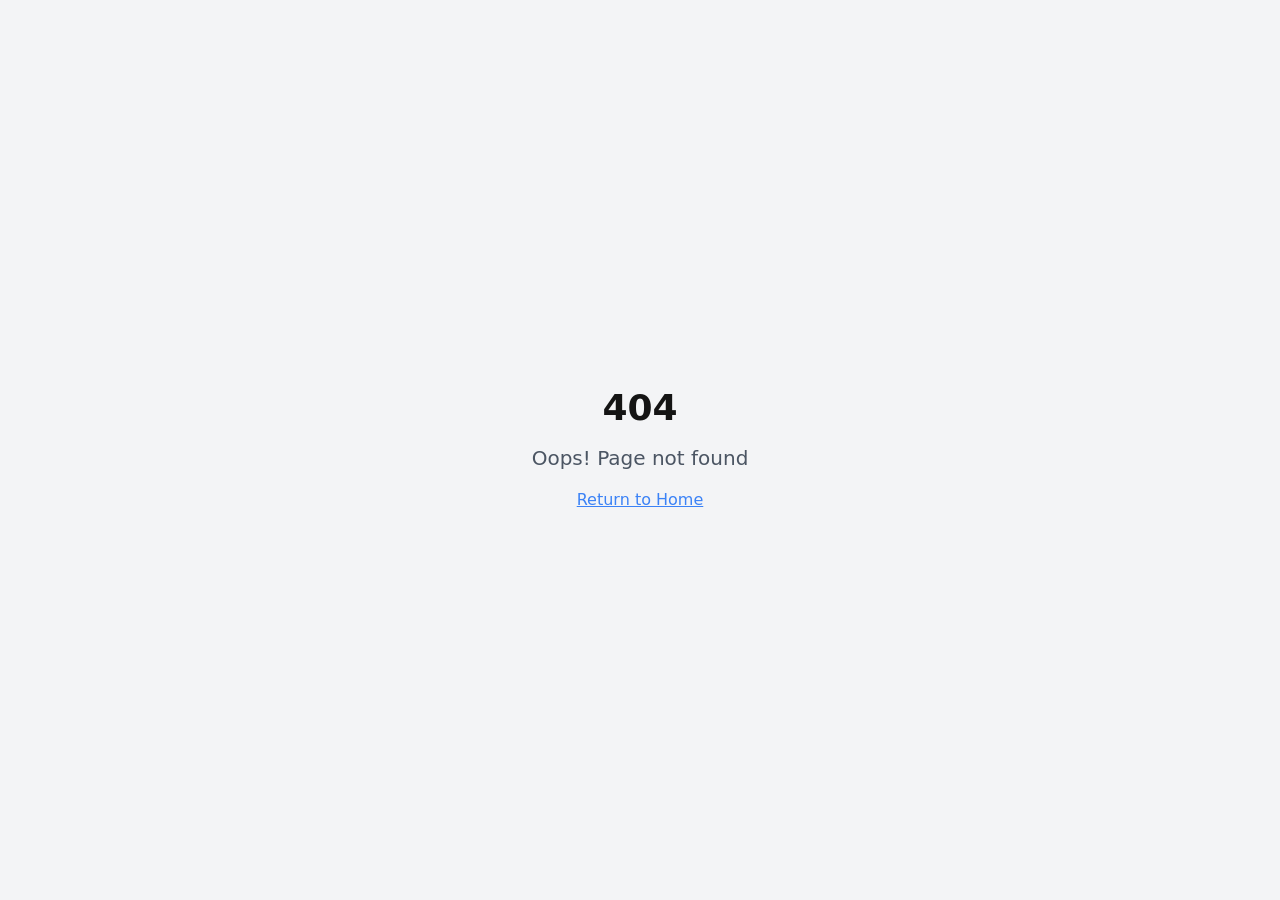
==== index.html @ 4c262a1a "third commit" ====
<!DOCTYPE html>
<html lang="en">
  <head>
    <meta charset="UTF-8" />
    <meta name="viewport" content="width=device-width, initial-scale=1.0" />
    <title>antagonist-flyer-flux</title>
    <meta name="description" content="Lovable Generated Project" />
    <meta name="author" content="Lovable" />

    <meta property="og:title" content="antagonist-flyer-flux" />
    <meta property="og:description" content="Lovable Generated Project" />
    <meta property="og:type" content="website" />
    <meta property="og:image" content="" />

    <meta name="twitter:card" content="summary_large_image" />
    <meta name="twitter:site" content="@lovable_dev" />
    <meta name="twitter:image" content="" />
    <script type="module" crossorigin src="/assets/index-ucfpV8ao.js"></script>
    <link rel="stylesheet" crossorigin href="/assets/index-DPMzy6Kc.css">
  </head>

  <body>
    <div id="root"></div>
  </body>
</html>
---- assets/index-DPMzy6Kc.css ----
*,:before,:after{--tw-border-spacing-x: 0;--tw-border-spacing-y: 0;--tw-translate-x: 0;--tw-translate-y: 0;--tw-rotate: 0;--tw-skew-x: 0;--tw-skew-y: 0;--tw-scale-x: 1;--tw-scale-y: 1;--tw-pan-x: ;--tw-pan-y: ;--tw-pinch-zoom: ;--tw-scroll-snap-strictness: proximity;--tw-gradient-from-position: ;--tw-gradient-via-position: ;--tw-gradient-to-position: ;--tw-ordinal: ;--tw-slashed-zero: ;--tw-numeric-figure: ;--tw-numeric-spacing: ;--tw-numeric-fraction: ;--tw-ring-inset: ;--tw-ring-offset-width: 0px;--tw-ring-offset-color: #fff;--tw-ring-color: rgb(59 130 246 / .5);--tw-ring-offset-shadow: 0 0 #0000;--tw-ring-shadow: 0 0 #0000;--tw-shadow: 0 0 #0000;--tw-shadow-colored: 0 0 #0000;--tw-blur: ;--tw-brightness: ;--tw-contrast: ;--tw-grayscale: ;--tw-hue-rotate: ;--tw-invert: ;--tw-saturate: ;--tw-sepia: ;--tw-drop-shadow: ;--tw-backdrop-blur: ;--tw-backdrop-brightness: ;--tw-backdrop-contrast: ;--tw-backdrop-grayscale: ;--tw-backdrop-hue-rotate: ;--tw-backdrop-invert: ;--tw-backdrop-opacity: ;--tw-backdrop-saturate: ;--tw-backdrop-sepia: ;--tw-contain-size: ;--tw-contain-layout: ;--tw-contain-paint: ;--tw-contain-style: }::backdrop{--tw-border-spacing-x: 0;--tw-border-spacing-y: 0;--tw-translate-x: 0;--tw-translate-y: 0;--tw-rotate: 0;--tw-skew-x: 0;--tw-skew-y: 0;--tw-scale-x: 1;--tw-scale-y: 1;--tw-pan-x: ;--tw-pan-y: ;--tw-pinch-zoom: ;--tw-scroll-snap-strictness: proximity;--tw-gradient-from-position: ;--tw-gradient-via-position: ;--tw-gradient-to-position: ;--tw-ordinal: ;--tw-slashed-zero: ;--tw-numeric-figure: ;--tw-numeric-spacing: ;--tw-numeric-fraction: ;--tw-ring-inset: ;--tw-ring-offset-width: 0px;--tw-ring-offset-color: #fff;--tw-ring-color: rgb(59 130 246 / .5);--tw-ring-offset-shadow: 0 0 #0000;--tw-ring-shadow: 0 0 #0000;--tw-shadow: 0 0 #0000;--tw-shadow-colored: 0 0 #0000;--tw-blur: ;--tw-brightness: ;--tw-contrast: ;--tw-grayscale: ;--tw-hue-rotate: ;--tw-invert: ;--tw-saturate: ;--tw-sepia: ;--tw-drop-shadow: ;--tw-backdrop-blur: ;--tw-backdrop-brightness: ;--tw-backdrop-contrast: ;--tw-backdrop-grayscale: ;--tw-backdrop-hue-rotate: ;--tw-backdrop-invert: ;--tw-backdrop-opacity: ;--tw-backdrop-saturate: ;--tw-backdrop-sepia: ;--tw-contain-size: ;--tw-contain-layout: ;--tw-contain-paint: ;--tw-contain-style: }*,:before,:after{box-sizing:border-box;border-width:0;border-style:solid;border-color:#e5e7eb}:before,:after{--tw-content: ""}html,:host{line-height:1.5;-webkit-text-size-adjust:100%;-moz-tab-size:4;-o-tab-size:4;tab-size:4;font-family:ui-sans-serif,system-ui,sans-serif,"Apple Color Emoji","Segoe UI Emoji",Segoe UI Symbol,"Noto Color Emoji";font-feature-settings:normal;font-variation-settings:normal;-webkit-tap-highlight-color:transparent}body{margin:0;line-height:inherit}hr{height:0;color:inherit;border-top-width:1px}abbr:where([title]){-webkit-text-decoration:underline dotted;text-decoration:underline dotted}h1,h2,h3,h4,h5,h6{font-size:inherit;font-weight:inherit}a{color:inherit;text-decoration:inherit}b,strong{font-weight:bolder}code,kbd,samp,pre{font-family:ui-monospace,SFMono-Regular,Menlo,Monaco,Consolas,Liberation Mono,Courier New,monospace;font-feature-settings:normal;font-variation-settings:normal;font-size:1em}small{font-size:80%}sub,sup{font-size:75%;line-height:0;position:relative;vertical-align:baseline}sub{bottom:-.25em}sup{top:-.5em}table{text-indent:0;border-color:inherit;border-collapse:collapse}button,input,optgroup,select,textarea{font-family:inherit;font-feature-settings:inherit;font-variation-settings:inherit;font-size:100%;font-weight:inherit;line-height:inherit;letter-spacing:inherit;color:inherit;margin:0;padding:0}button,select{text-transform:none}button,input:where([type=button]),input:where([type=reset]),input:where([type=submit]){-webkit-appearance:button;background-color:transparent;background-image:none}:-moz-focusring{outline:auto}:-moz-ui-invalid{box-shadow:none}progress{vertical-align:baseline}::-webkit-inner-spin-button,::-webkit-outer-spin-button{height:auto}[type=search]{-webkit-appearance:textfield;outline-offset:-2px}::-webkit-search-decoration{-webkit-appearance:none}::-webkit-file-upload-button{-webkit-appearance:button;font:inherit}summary{display:list-item}blockquote,dl,dd,h1,h2,h3,h4,h5,h6,hr,figure,p,pre{margin:0}fieldset{margin:0;padding:0}legend{padding:0}ol,ul,menu{list-style:none;margin:0;padding:0}dialog{padding:0}textarea{resize:vertical}input::-moz-placeholder,textarea::-moz-placeholder{opacity:1;color:#9ca3af}input::placeholder,textarea::placeholder{opacity:1;color:#9ca3af}button,[role=button]{cursor:pointer}:disabled{cursor:default}img,svg,video,canvas,audio,iframe,embed,object{display:block;vertical-align:middle}img,video{max-width:100%;height:auto}[hidden]:where(:not([hidden=until-found])){display:none}:root{--background: 42 15% 95%;--foreground: 0 0% 8%;--card: 42 15% 95%;--card-foreground: 0 0% 8%;--popover: 42 15% 95%;--popover-foreground: 0 0% 8%;--primary: 0 0% 8%;--primary-foreground: 42 15% 95%;--secondary: 0 0% 100%;--secondary-foreground: 0 0% 8%;--muted: 42 8% 85%;--muted-foreground: 0 0% 25%;--accent: 42 20% 88%;--accent-foreground: 0 0% 8%;--destructive: 0 84.2% 60.2%;--destructive-foreground: 210 40% 98%;--border: 0 0% 20%;--input: 42 8% 85%;--ring: 0 0% 8%;--gradient-hero: linear-gradient(135deg, hsl(0 0% 8%) 0%, hsl(0 0% 15%) 50%, hsl(0 0% 8%) 100%);--gradient-accent: linear-gradient(45deg, hsl(42 15% 95%) 0%, hsl(0 0% 100%) 100%);--gradient-urban: radial-gradient(circle at center, hsl(0 0% 8% / .8) 0%, hsl(0 0% 0% / .95) 100%);--shadow-elegant: 0 20px 40px -12px hsl(0 0% 0% / .25);--shadow-glow: 0 0 30px hsl(42 15% 95% / .3);--shadow-urban: 0 8px 32px hsl(0 0% 0% / .4);--transition-smooth: all .4s cubic-bezier(.4, 0, .2, 1);--transition-bounce: all .6s cubic-bezier(.175, .885, .32, 1.275);--transition-dramatic: all .8s cubic-bezier(.25, .46, .45, .94);--radius: .5rem;--sidebar-background: 0 0% 98%;--sidebar-foreground: 240 5.3% 26.1%;--sidebar-primary: 240 5.9% 10%;--sidebar-primary-foreground: 0 0% 98%;--sidebar-accent: 240 4.8% 95.9%;--sidebar-accent-foreground: 240 5.9% 10%;--sidebar-border: 220 13% 91%;--sidebar-ring: 217.2 91.2% 59.8%}.dark{--background: 0 0% 8%;--foreground: 42 15% 95%;--card: 0 0% 12%;--card-foreground: 42 15% 95%;--popover: 0 0% 8%;--popover-foreground: 42 15% 95%;--primary: 42 15% 95%;--primary-foreground: 0 0% 8%;--secondary: 0 0% 15%;--secondary-foreground: 42 15% 95%;--muted: 0 0% 15%;--muted-foreground: 42 8% 70%;--accent: 0 0% 20%;--accent-foreground: 42 15% 95%;--destructive: 0 62.8% 30.6%;--destructive-foreground: 42 15% 95%;--border: 0 0% 20%;--input: 0 0% 15%;--ring: 42 15% 95%;--gradient-hero: linear-gradient(135deg, hsl(0 0% 8%) 0%, hsl(0 0% 4%) 50%, hsl(0 0% 0%) 100%);--gradient-accent: linear-gradient(45deg, hsl(0 0% 15%) 0%, hsl(0 0% 25%) 100%);--shadow-glow: 0 0 40px hsl(42 15% 95% / .15)}*{border-color:hsl(var(--border))}body{background-color:hsl(var(--background));font-family:ui-sans-serif,system-ui,sans-serif,"Apple Color Emoji","Segoe UI Emoji",Segoe UI Symbol,"Noto Color Emoji";color:hsl(var(--foreground));-webkit-font-smoothing:antialiased;-moz-osx-font-smoothing:grayscale;overflow-x:hidden}.text-brand-display{font-size:3.75rem;line-height:1;font-weight:900;letter-spacing:-.05em}@media (min-width: 768px){.text-brand-display{font-size:6rem;line-height:1}}.text-brand-display{font-family:Inter,system-ui,sans-serif;text-transform:uppercase;letter-spacing:-.05em}.text-brand-headline{font-size:1.5rem;line-height:2rem;font-weight:700;letter-spacing:-.025em}@media (min-width: 768px){.text-brand-headline{font-size:2.25rem;line-height:2.5rem}}.text-brand-headline{font-family:Inter,system-ui,sans-serif}.text-urban-body{font-size:1rem;line-height:1.5rem;font-weight:500}@media (min-width: 768px){.text-urban-body{font-size:1.125rem;line-height:1.75rem}}.text-urban-body{font-family:Inter,system-ui,sans-serif}.animate-float{animation:float 6s ease-in-out infinite}.animate-slide-up{animation:slideUp .8s ease-out forwards}.animate-fade-in-up{animation:fadeInUp 1s ease-out forwards}.animate-pulse-slow{animation:pulseSlow 4s ease-in-out infinite}.animate-spin-slow{animation:spinSlow 20s linear infinite}.hover-lift{transition:var(--transition-smooth)}.hover-lift:hover{transform:translateY(-8px);box-shadow:var(--shadow-urban)}.hover-glow:hover{box-shadow:var(--shadow-glow)}.texture-urban{background-image:radial-gradient(circle at 20% 80%,hsl(0 0% 0% / .1) 0%,transparent 50%),radial-gradient(circle at 80% 20%,hsl(0 0% 0% / .05) 0%,transparent 50%)}.glitch-text{position:relative;animation:glitch 2s infinite}.sr-only{position:absolute;width:1px;height:1px;padding:0;margin:-1px;overflow:hidden;clip:rect(0,0,0,0);white-space:nowrap;border-width:0}.pointer-events-none{pointer-events:none}.pointer-events-auto{pointer-events:auto}.visible{visibility:visible}.invisible{visibility:hidden}.fixed{position:fixed}.absolute{position:absolute}.relative{position:relative}.inset-0{top:0;right:0;bottom:0;left:0}.inset-x-0{left:0;right:0}.inset-y-0{top:0;bottom:0}.-bottom-12{bottom:-3rem}.-bottom-6{bottom:-1.5rem}.-left-12{left:-3rem}.-left-20{left:-5rem}.-left-6{left:-1.5rem}.-right-12{right:-3rem}.-right-20{right:-5rem}.-right-4{right:-1rem}.-top-12{top:-3rem}.-top-4{top:-1rem}.bottom-0{bottom:0}.bottom-1\/3{bottom:33.333333%}.bottom-1\/4{bottom:25%}.left-0{left:0}.left-1{left:.25rem}.left-1\/2{left:50%}.left-1\/4{left:25%}.left-2{left:.5rem}.left-6{left:1.5rem}.left-\[50\%\]{left:50%}.right-0{right:0}.right-1{right:.25rem}.right-1\/4{right:25%}.right-2{right:.5rem}.right-3{right:.75rem}.right-4{right:1rem}.top-0{top:0}.top-1\.5{top:.375rem}.top-1\/2{top:50%}.top-1\/4{top:25%}.top-2{top:.5rem}.top-3\.5{top:.875rem}.top-4{top:1rem}.top-6{top:1.5rem}.top-\[1px\]{top:1px}.top-\[50\%\]{top:50%}.top-\[60\%\]{top:60%}.top-full{top:100%}.z-10{z-index:10}.z-20{z-index:20}.z-50{z-index:50}.z-\[100\]{z-index:100}.z-\[1\]{z-index:1}.-mx-1{margin-left:-.25rem;margin-right:-.25rem}.mx-2{margin-left:.5rem;margin-right:.5rem}.mx-3\.5{margin-left:.875rem;margin-right:.875rem}.mx-auto{margin-left:auto;margin-right:auto}.my-0\.5{margin-top:.125rem;margin-bottom:.125rem}.my-1{margin-top:.25rem;margin-bottom:.25rem}.-ml-4{margin-left:-1rem}.-mt-4{margin-top:-1rem}.mb-1{margin-bottom:.25rem}.mb-12{margin-bottom:3rem}.mb-16{margin-bottom:4rem}.mb-4{margin-bottom:1rem}.mb-6{margin-bottom:1.5rem}.mb-8{margin-bottom:2rem}.ml-1{margin-left:.25rem}.ml-auto{margin-left:auto}.mr-2{margin-right:.5rem}.mt-1\.5{margin-top:.375rem}.mt-2{margin-top:.5rem}.mt-24{margin-top:6rem}.mt-4{margin-top:1rem}.mt-auto{margin-top:auto}.block{display:block}.flex{display:flex}.inline-flex{display:inline-flex}.table{display:table}.grid{display:grid}.hidden{display:none}.aspect-square{aspect-ratio:1 / 1}.aspect-video{aspect-ratio:16 / 9}.size-4{width:1rem;height:1rem}.h-1\.5{height:.375rem}.h-10{height:2.5rem}.h-11{height:2.75rem}.h-12{height:3rem}.h-2{height:.5rem}.h-2\.5{height:.625rem}.h-24{height:6rem}.h-3{height:.75rem}.h-3\.5{height:.875rem}.h-32{height:8rem}.h-4{height:1rem}.h-5{height:1.25rem}.h-6{height:1.5rem}.h-7{height:1.75rem}.h-8{height:2rem}.h-80{height:20rem}.h-9{height:2.25rem}.h-96{height:24rem}.h-\[1px\]{height:1px}.h-\[var\(--radix-navigation-menu-viewport-height\)\]{height:var(--radix-navigation-menu-viewport-height)}.h-\[var\(--radix-select-trigger-height\)\]{height:var(--radix-select-trigger-height)}.h-auto{height:auto}.h-full{height:100%}.h-px{height:1px}.h-svh{height:100svh}.max-h-96{max-height:24rem}.max-h-\[300px\]{max-height:300px}.max-h-screen{max-height:100vh}.min-h-0{min-height:0px}.min-h-\[80px\]{min-height:80px}.min-h-screen{min-height:100vh}.min-h-svh{min-height:100svh}.w-0{width:0px}.w-1{width:.25rem}.w-1\/3{width:33.333333%}.w-10{width:2.5rem}.w-11{width:2.75rem}.w-2{width:.5rem}.w-2\.5{width:.625rem}.w-24{width:6rem}.w-3{width:.75rem}.w-3\.5{width:.875rem}.w-3\/4{width:75%}.w-32{width:8rem}.w-4{width:1rem}.w-5{width:1.25rem}.w-64{width:16rem}.w-7{width:1.75rem}.w-72{width:18rem}.w-8{width:2rem}.w-80{width:20rem}.w-9{width:2.25rem}.w-96{width:24rem}.w-\[--sidebar-width\]{width:var(--sidebar-width)}.w-\[100px\]{width:100px}.w-\[1px\]{width:1px}.w-auto{width:auto}.w-full{width:100%}.w-max{width:-moz-max-content;width:max-content}.w-px{width:1px}.min-w-0{min-width:0px}.min-w-5{min-width:1.25rem}.min-w-\[12rem\]{min-width:12rem}.min-w-\[8rem\]{min-width:8rem}.min-w-\[var\(--radix-select-trigger-width\)\]{min-width:var(--radix-select-trigger-width)}.max-w-2xl{max-width:42rem}.max-w-4xl{max-width:56rem}.max-w-7xl{max-width:80rem}.max-w-\[--skeleton-width\]{max-width:var(--skeleton-width)}.max-w-lg{max-width:32rem}.max-w-max{max-width:-moz-max-content;max-width:max-content}.max-w-md{max-width:28rem}.flex-1{flex:1 1 0%}.shrink-0{flex-shrink:0}.grow{flex-grow:1}.grow-0{flex-grow:0}.basis-full{flex-basis:100%}.caption-bottom{caption-side:bottom}.border-collapse{border-collapse:collapse}.-translate-x-1\/2{--tw-translate-x: -50%;transform:translate(var(--tw-translate-x),var(--tw-translate-y)) rotate(var(--tw-rotate)) skew(var(--tw-skew-x)) skewY(var(--tw-skew-y)) scaleX(var(--tw-scale-x)) scaleY(var(--tw-scale-y))}.-translate-x-px{--tw-translate-x: -1px;transform:translate(var(--tw-translate-x),var(--tw-translate-y)) rotate(var(--tw-rotate)) skew(var(--tw-skew-x)) skewY(var(--tw-skew-y)) scaleX(var(--tw-scale-x)) scaleY(var(--tw-scale-y))}.-translate-y-1\/2{--tw-translate-y: -50%;transform:translate(var(--tw-translate-x),var(--tw-translate-y)) rotate(var(--tw-rotate)) skew(var(--tw-skew-x)) skewY(var(--tw-skew-y)) scaleX(var(--tw-scale-x)) scaleY(var(--tw-scale-y))}.translate-x-\[-50\%\]{--tw-translate-x: -50%;transform:translate(var(--tw-translate-x),var(--tw-translate-y)) rotate(var(--tw-rotate)) skew(var(--tw-skew-x)) skewY(var(--tw-skew-y)) scaleX(var(--tw-scale-x)) scaleY(var(--tw-scale-y))}.translate-x-px{--tw-translate-x: 1px;transform:translate(var(--tw-translate-x),var(--tw-translate-y)) rotate(var(--tw-rotate)) skew(var(--tw-skew-x)) skewY(var(--tw-skew-y)) scaleX(var(--tw-scale-x)) scaleY(var(--tw-scale-y))}.translate-y-\[-50\%\]{--tw-translate-y: -50%;transform:translate(var(--tw-translate-x),var(--tw-translate-y)) rotate(var(--tw-rotate)) skew(var(--tw-skew-x)) skewY(var(--tw-skew-y)) scaleX(var(--tw-scale-x)) scaleY(var(--tw-scale-y))}.rotate-45{--tw-rotate: 45deg;transform:translate(var(--tw-translate-x),var(--tw-translate-y)) rotate(var(--tw-rotate)) skew(var(--tw-skew-x)) skewY(var(--tw-skew-y)) scaleX(var(--tw-scale-x)) scaleY(var(--tw-scale-y))}.rotate-90{--tw-rotate: 90deg;transform:translate(var(--tw-translate-x),var(--tw-translate-y)) rotate(var(--tw-rotate)) skew(var(--tw-skew-x)) skewY(var(--tw-skew-y)) scaleX(var(--tw-scale-x)) scaleY(var(--tw-scale-y))}.scale-125{--tw-scale-x: 1.25;--tw-scale-y: 1.25;transform:translate(var(--tw-translate-x),var(--tw-translate-y)) rotate(var(--tw-rotate)) skew(var(--tw-skew-x)) skewY(var(--tw-skew-y)) scaleX(var(--tw-scale-x)) scaleY(var(--tw-scale-y))}.transform{transform:translate(var(--tw-translate-x),var(--tw-translate-y)) rotate(var(--tw-rotate)) skew(var(--tw-skew-x)) skewY(var(--tw-skew-y)) scaleX(var(--tw-scale-x)) scaleY(var(--tw-scale-y))}@keyframes pulse{50%{opacity:.5}}.animate-pulse{animation:pulse 2s cubic-bezier(.4,0,.6,1) infinite}.cursor-default{cursor:default}.cursor-pointer{cursor:pointer}.touch-none{touch-action:none}.select-none{-webkit-user-select:none;-moz-user-select:none;user-select:none}.list-none{list-style-type:none}.flex-row{flex-direction:row}.flex-col{flex-direction:column}.flex-col-reverse{flex-direction:column-reverse}.flex-wrap{flex-wrap:wrap}.items-start{align-items:flex-start}.items-end{align-items:flex-end}.items-center{align-items:center}.items-stretch{align-items:stretch}.justify-center{justify-content:center}.justify-between{justify-content:space-between}.gap-1{gap:.25rem}.gap-1\.5{gap:.375rem}.gap-12{gap:3rem}.gap-2{gap:.5rem}.gap-3{gap:.75rem}.gap-4{gap:1rem}.gap-8{gap:2rem}.space-x-1>:not([hidden])~:not([hidden]){--tw-space-x-reverse: 0;margin-right:calc(.25rem * var(--tw-space-x-reverse));margin-left:calc(.25rem * calc(1 - var(--tw-space-x-reverse)))}.space-x-4>:not([hidden])~:not([hidden]){--tw-space-x-reverse: 0;margin-right:calc(1rem * var(--tw-space-x-reverse));margin-left:calc(1rem * calc(1 - var(--tw-space-x-reverse)))}.space-y-1>:not([hidden])~:not([hidden]){--tw-space-y-reverse: 0;margin-top:calc(.25rem * calc(1 - var(--tw-space-y-reverse)));margin-bottom:calc(.25rem * var(--tw-space-y-reverse))}.space-y-1\.5>:not([hidden])~:not([hidden]){--tw-space-y-reverse: 0;margin-top:calc(.375rem * calc(1 - var(--tw-space-y-reverse)));margin-bottom:calc(.375rem * var(--tw-space-y-reverse))}.space-y-2>:not([hidden])~:not([hidden]){--tw-space-y-reverse: 0;margin-top:calc(.5rem * calc(1 - var(--tw-space-y-reverse)));margin-bottom:calc(.5rem * var(--tw-space-y-reverse))}.space-y-4>:not([hidden])~:not([hidden]){--tw-space-y-reverse: 0;margin-top:calc(1rem * calc(1 - var(--tw-space-y-reverse)));margin-bottom:calc(1rem * var(--tw-space-y-reverse))}.space-y-8>:not([hidden])~:not([hidden]){--tw-space-y-reverse: 0;margin-top:calc(2rem * calc(1 - var(--tw-space-y-reverse)));margin-bottom:calc(2rem * var(--tw-space-y-reverse))}.overflow-auto{overflow:auto}.overflow-hidden{overflow:hidden}.overflow-y-auto{overflow-y:auto}.overflow-x-hidden{overflow-x:hidden}.whitespace-nowrap{white-space:nowrap}.break-words{overflow-wrap:break-word}.rounded-2xl{border-radius:1rem}.rounded-\[2px\]{border-radius:2px}.rounded-\[inherit\]{border-radius:inherit}.rounded-full{border-radius:9999px}.rounded-lg{border-radius:var(--radius)}.rounded-md{border-radius:calc(var(--radius) - 2px)}.rounded-sm{border-radius:calc(var(--radius) - 4px)}.rounded-t-\[10px\]{border-top-left-radius:10px;border-top-right-radius:10px}.rounded-tl-sm{border-top-left-radius:calc(var(--radius) - 4px)}.border{border-width:1px}.border-2{border-width:2px}.border-\[1\.5px\]{border-width:1.5px}.border-y{border-top-width:1px;border-bottom-width:1px}.border-b{border-bottom-width:1px}.border-l{border-left-width:1px}.border-r{border-right-width:1px}.border-t{border-top-width:1px}.border-dashed{border-style:dashed}.border-\[--color-border\]{border-color:var(--color-border)}.border-border\/50{border-color:hsl(var(--border) / .5)}.border-destructive{border-color:hsl(var(--destructive))}.border-destructive\/50{border-color:hsl(var(--destructive) / .5)}.border-input{border-color:hsl(var(--input))}.border-primary{border-color:hsl(var(--primary))}.border-primary-foreground\/20{border-color:hsl(var(--primary-foreground) / .2)}.border-secondary{border-color:hsl(var(--secondary))}.border-transparent{border-color:transparent}.border-l-transparent{border-left-color:transparent}.border-t-transparent{border-top-color:transparent}.bg-\[--color-bg\]{background-color:var(--color-bg)}.bg-accent{background-color:hsl(var(--accent))}.bg-accent\/15{background-color:hsl(var(--accent) / .15)}.bg-background{background-color:hsl(var(--background))}.bg-black\/80{background-color:#000c}.bg-border{background-color:hsl(var(--border))}.bg-card{background-color:hsl(var(--card))}.bg-destructive{background-color:hsl(var(--destructive))}.bg-foreground{background-color:hsl(var(--foreground))}.bg-gray-100{--tw-bg-opacity: 1;background-color:rgb(243 244 246 / var(--tw-bg-opacity, 1))}.bg-muted{background-color:hsl(var(--muted))}.bg-muted\/50{background-color:hsl(var(--muted) / .5)}.bg-popover{background-color:hsl(var(--popover))}.bg-primary{background-color:hsl(var(--primary))}.bg-primary-foreground\/10{background-color:hsl(var(--primary-foreground) / .1)}.bg-primary-foreground\/20{background-color:hsl(var(--primary-foreground) / .2)}.bg-secondary{background-color:hsl(var(--secondary))}.bg-secondary\/10{background-color:hsl(var(--secondary) / .1)}.bg-transparent{background-color:transparent}.bg-gradient-accent{background-image:var(--gradient-accent)}.bg-gradient-hero{background-image:var(--gradient-hero)}.bg-gradient-urban{background-image:var(--gradient-urban)}.bg-cover{background-size:cover}.bg-center{background-position:center}.fill-current{fill:currentColor}.object-cover{-o-object-fit:cover;object-fit:cover}.p-0{padding:0}.p-1{padding:.25rem}.p-2{padding:.5rem}.p-3{padding:.75rem}.p-4{padding:1rem}.p-6{padding:1.5rem}.p-\[1px\]{padding:1px}.px-1{padding-left:.25rem;padding-right:.25rem}.px-12{padding-left:3rem;padding-right:3rem}.px-2{padding-left:.5rem;padding-right:.5rem}.px-2\.5{padding-left:.625rem;padding-right:.625rem}.px-3{padding-left:.75rem;padding-right:.75rem}.px-4{padding-left:1rem;padding-right:1rem}.px-5{padding-left:1.25rem;padding-right:1.25rem}.px-6{padding-left:1.5rem;padding-right:1.5rem}.px-8{padding-left:2rem;padding-right:2rem}.py-0\.5{padding-top:.125rem;padding-bottom:.125rem}.py-1{padding-top:.25rem;padding-bottom:.25rem}.py-1\.5{padding-top:.375rem;padding-bottom:.375rem}.py-2{padding-top:.5rem;padding-bottom:.5rem}.py-24{padding-top:6rem;padding-bottom:6rem}.py-3{padding-top:.75rem;padding-bottom:.75rem}.py-32{padding-top:8rem;padding-bottom:8rem}.py-4{padding-top:1rem;padding-bottom:1rem}.py-6{padding-top:1.5rem;padding-bottom:1.5rem}.pb-3{padding-bottom:.75rem}.pb-4{padding-bottom:1rem}.pl-2\.5{padding-left:.625rem}.pl-4{padding-left:1rem}.pl-8{padding-left:2rem}.pr-2{padding-right:.5rem}.pr-2\.5{padding-right:.625rem}.pr-8{padding-right:2rem}.pt-0{padding-top:0}.pt-1{padding-top:.25rem}.pt-3{padding-top:.75rem}.pt-4{padding-top:1rem}.text-left{text-align:left}.text-center{text-align:center}.align-middle{vertical-align:middle}.font-mono{font-family:ui-monospace,SFMono-Regular,Menlo,Monaco,Consolas,Liberation Mono,Courier New,monospace}.text-2xl{font-size:1.5rem;line-height:2rem}.text-4xl{font-size:2.25rem;line-height:2.5rem}.text-\[0\.8rem\]{font-size:.8rem}.text-base{font-size:1rem;line-height:1.5rem}.text-lg{font-size:1.125rem;line-height:1.75rem}.text-sm{font-size:.875rem;line-height:1.25rem}.text-xl{font-size:1.25rem;line-height:1.75rem}.text-xs{font-size:.75rem;line-height:1rem}.font-bold{font-weight:700}.font-medium{font-weight:500}.font-normal{font-weight:400}.font-semibold{font-weight:600}.uppercase{text-transform:uppercase}.tabular-nums{--tw-numeric-spacing: tabular-nums;font-variant-numeric:var(--tw-ordinal) var(--tw-slashed-zero) var(--tw-numeric-figure) var(--tw-numeric-spacing) var(--tw-numeric-fraction)}.leading-none{line-height:1}.leading-relaxed{line-height:1.625}.tracking-tight{letter-spacing:-.025em}.tracking-wide{letter-spacing:.025em}.tracking-wider{letter-spacing:.05em}.tracking-widest{letter-spacing:.1em}.text-accent{color:hsl(var(--accent))}.text-accent-foreground{color:hsl(var(--accent-foreground))}.text-blue-500{--tw-text-opacity: 1;color:rgb(59 130 246 / var(--tw-text-opacity, 1))}.text-card-foreground{color:hsl(var(--card-foreground))}.text-current{color:currentColor}.text-destructive{color:hsl(var(--destructive))}.text-destructive-foreground{color:hsl(var(--destructive-foreground))}.text-foreground{color:hsl(var(--foreground))}.text-foreground\/50{color:hsl(var(--foreground) / .5)}.text-gray-600{--tw-text-opacity: 1;color:rgb(75 85 99 / var(--tw-text-opacity, 1))}.text-muted{color:hsl(var(--muted))}.text-muted-foreground{color:hsl(var(--muted-foreground))}.text-popover-foreground{color:hsl(var(--popover-foreground))}.text-primary{color:hsl(var(--primary))}.text-primary-foreground{color:hsl(var(--primary-foreground))}.text-primary-foreground\/50{color:hsl(var(--primary-foreground) / .5)}.text-primary-foreground\/70{color:hsl(var(--primary-foreground) / .7)}.text-primary-foreground\/80{color:hsl(var(--primary-foreground) / .8)}.text-secondary{color:hsl(var(--secondary))}.text-secondary-foreground{color:hsl(var(--secondary-foreground))}.underline{text-decoration-line:underline}.underline-offset-4{text-underline-offset:4px}.opacity-0{opacity:0}.opacity-10{opacity:.1}.opacity-15{opacity:.15}.opacity-20{opacity:.2}.opacity-30{opacity:.3}.opacity-40{opacity:.4}.opacity-50{opacity:.5}.opacity-60{opacity:.6}.opacity-70{opacity:.7}.opacity-90{opacity:.9}.shadow-\[0_0_0_1px_hsl\(var\(--sidebar-border\)\)\]{--tw-shadow: 0 0 0 1px hsl(var(--sidebar-border));--tw-shadow-colored: 0 0 0 1px var(--tw-shadow-color);box-shadow:var(--tw-ring-offset-shadow, 0 0 #0000),var(--tw-ring-shadow, 0 0 #0000),var(--tw-shadow)}.shadow-lg{--tw-shadow: 0 10px 15px -3px rgb(0 0 0 / .1), 0 4px 6px -4px rgb(0 0 0 / .1);--tw-shadow-colored: 0 10px 15px -3px var(--tw-shadow-color), 0 4px 6px -4px var(--tw-shadow-color);box-shadow:var(--tw-ring-offset-shadow, 0 0 #0000),var(--tw-ring-shadow, 0 0 #0000),var(--tw-shadow)}.shadow-md{--tw-shadow: 0 4px 6px -1px rgb(0 0 0 / .1), 0 2px 4px -2px rgb(0 0 0 / .1);--tw-shadow-colored: 0 4px 6px -1px var(--tw-shadow-color), 0 2px 4px -2px var(--tw-shadow-color);box-shadow:var(--tw-ring-offset-shadow, 0 0 #0000),var(--tw-ring-shadow, 0 0 #0000),var(--tw-shadow)}.shadow-none{--tw-shadow: 0 0 #0000;--tw-shadow-colored: 0 0 #0000;box-shadow:var(--tw-ring-offset-shadow, 0 0 #0000),var(--tw-ring-shadow, 0 0 #0000),var(--tw-shadow)}.shadow-sm{--tw-shadow: 0 1px 2px 0 rgb(0 0 0 / .05);--tw-shadow-colored: 0 1px 2px 0 var(--tw-shadow-color);box-shadow:var(--tw-ring-offset-shadow, 0 0 #0000),var(--tw-ring-shadow, 0 0 #0000),var(--tw-shadow)}.shadow-urban{--tw-shadow: var(--shadow-urban);--tw-shadow-colored: var(--shadow-urban);box-shadow:var(--tw-ring-offset-shadow, 0 0 #0000),var(--tw-ring-shadow, 0 0 #0000),var(--tw-shadow)}.shadow-xl{--tw-shadow: 0 20px 25px -5px rgb(0 0 0 / .1), 0 8px 10px -6px rgb(0 0 0 / .1);--tw-shadow-colored: 0 20px 25px -5px var(--tw-shadow-color), 0 8px 10px -6px var(--tw-shadow-color);box-shadow:var(--tw-ring-offset-shadow, 0 0 #0000),var(--tw-ring-shadow, 0 0 #0000),var(--tw-shadow)}.outline-none{outline:2px solid transparent;outline-offset:2px}.outline{outline-style:solid}.ring-0{--tw-ring-offset-shadow: var(--tw-ring-inset) 0 0 0 var(--tw-ring-offset-width) var(--tw-ring-offset-color);--tw-ring-shadow: var(--tw-ring-inset) 0 0 0 calc(0px + var(--tw-ring-offset-width)) var(--tw-ring-color);box-shadow:var(--tw-ring-offset-shadow),var(--tw-ring-shadow),var(--tw-shadow, 0 0 #0000)}.ring-2{--tw-ring-offset-shadow: var(--tw-ring-inset) 0 0 0 var(--tw-ring-offset-width) var(--tw-ring-offset-color);--tw-ring-shadow: var(--tw-ring-inset) 0 0 0 calc(2px + var(--tw-ring-offset-width)) var(--tw-ring-color);box-shadow:var(--tw-ring-offset-shadow),var(--tw-ring-shadow),var(--tw-shadow, 0 0 #0000)}.ring-ring{--tw-ring-color: hsl(var(--ring))}.ring-offset-background{--tw-ring-offset-color: hsl(var(--background))}.blur{--tw-blur: blur(8px);filter:var(--tw-blur) var(--tw-brightness) var(--tw-contrast) var(--tw-grayscale) var(--tw-hue-rotate) var(--tw-invert) var(--tw-saturate) var(--tw-sepia) var(--tw-drop-shadow)}.invert{--tw-invert: invert(100%);filter:var(--tw-blur) var(--tw-brightness) var(--tw-contrast) var(--tw-grayscale) var(--tw-hue-rotate) var(--tw-invert) var(--tw-saturate) var(--tw-sepia) var(--tw-drop-shadow)}.filter{filter:var(--tw-blur) var(--tw-brightness) var(--tw-contrast) var(--tw-grayscale) var(--tw-hue-rotate) var(--tw-invert) var(--tw-saturate) var(--tw-sepia) var(--tw-drop-shadow)}.transition{transition-property:color,background-color,border-color,text-decoration-color,fill,stroke,opacity,box-shadow,transform,filter,-webkit-backdrop-filter;transition-property:color,background-color,border-color,text-decoration-color,fill,stroke,opacity,box-shadow,transform,filter,backdrop-filter;transition-property:color,background-color,border-color,text-decoration-color,fill,stroke,opacity,box-shadow,transform,filter,backdrop-filter,-webkit-backdrop-filter;transition-timing-function:cubic-bezier(.4,0,.2,1);transition-duration:.15s}.transition-\[left\,right\,width\]{transition-property:left,right,width;transition-timing-function:cubic-bezier(.4,0,.2,1);transition-duration:.15s}.transition-\[margin\,opa\]{transition-property:margin,opa;transition-timing-function:cubic-bezier(.4,0,.2,1);transition-duration:.15s}.transition-\[width\,height\,padding\]{transition-property:width,height,padding;transition-timing-function:cubic-bezier(.4,0,.2,1);transition-duration:.15s}.transition-\[width\]{transition-property:width;transition-timing-function:cubic-bezier(.4,0,.2,1);transition-duration:.15s}.transition-all{transition-property:all;transition-timing-function:cubic-bezier(.4,0,.2,1);transition-duration:.15s}.transition-colors{transition-property:color,background-color,border-color,text-decoration-color,fill,stroke;transition-timing-function:cubic-bezier(.4,0,.2,1);transition-duration:.15s}.transition-opacity{transition-property:opacity;transition-timing-function:cubic-bezier(.4,0,.2,1);transition-duration:.15s}.transition-transform{transition-property:transform;transition-timing-function:cubic-bezier(.4,0,.2,1);transition-duration:.15s}.duration-1000{transition-duration:1s}.duration-200{transition-duration:.2s}.duration-300{transition-duration:.3s}.duration-500{transition-duration:.5s}.duration-700{transition-duration:.7s}.ease-in-out{transition-timing-function:cubic-bezier(.4,0,.2,1)}.ease-linear{transition-timing-function:linear}@keyframes enter{0%{opacity:var(--tw-enter-opacity, 1);transform:translate3d(var(--tw-enter-translate-x, 0),var(--tw-enter-translate-y, 0),0) scale3d(var(--tw-enter-scale, 1),var(--tw-enter-scale, 1),var(--tw-enter-scale, 1)) rotate(var(--tw-enter-rotate, 0))}}@keyframes exit{to{opacity:var(--tw-exit-opacity, 1);transform:translate3d(var(--tw-exit-translate-x, 0),var(--tw-exit-translate-y, 0),0) scale3d(var(--tw-exit-scale, 1),var(--tw-exit-scale, 1),var(--tw-exit-scale, 1)) rotate(var(--tw-exit-rotate, 0))}}.animate-in{animation-name:enter;animation-duration:.15s;--tw-enter-opacity: initial;--tw-enter-scale: initial;--tw-enter-rotate: initial;--tw-enter-translate-x: initial;--tw-enter-translate-y: initial}.fade-in-0{--tw-enter-opacity: 0}.fade-in-80{--tw-enter-opacity: .8}.zoom-in-95{--tw-enter-scale: .95}.duration-1000{animation-duration:1s}.duration-200{animation-duration:.2s}.duration-300{animation-duration:.3s}.duration-500{animation-duration:.5s}.duration-700{animation-duration:.7s}.ease-in-out{animation-timing-function:cubic-bezier(.4,0,.2,1)}.ease-linear{animation-timing-function:linear}@keyframes float{0%,to{transform:translateY(0) rotate(0)}33%{transform:translateY(-10px) rotate(1deg)}66%{transform:translateY(5px) rotate(-1deg)}}@keyframes slideUp{0%{transform:translateY(100px);opacity:0}to{transform:translateY(0);opacity:1}}@keyframes fadeInUp{0%{transform:translateY(30px);opacity:0}to{transform:translateY(0);opacity:1}}@keyframes pulseSlow{0%,to{opacity:1}50%{opacity:.6}}@keyframes spinSlow{0%{transform:rotate(0)}to{transform:rotate(360deg)}}@keyframes glitch{0%,to{transform:translate(0)}10%{transform:translate(-2px)}20%{transform:translate(2px)}30%{transform:translate(-1px)}40%{transform:translate(1px)}50%{transform:translate(-2px)}60%{transform:translate(2px)}70%{transform:translate(-1px)}80%{transform:translate(1px)}90%{transform:translate(-2px)}}.file\:border-0::file-selector-button{border-width:0px}.file\:bg-transparent::file-selector-button{background-color:transparent}.file\:text-sm::file-selector-button{font-size:.875rem;line-height:1.25rem}.file\:font-medium::file-selector-button{font-weight:500}.file\:text-foreground::file-selector-button{color:hsl(var(--foreground))}.placeholder\:text-muted-foreground::-moz-placeholder{color:hsl(var(--muted-foreground))}.placeholder\:text-muted-foreground::placeholder{color:hsl(var(--muted-foreground))}.placeholder\:text-primary-foreground\/60::-moz-placeholder{color:hsl(var(--primary-foreground) / .6)}.placeholder\:text-primary-foreground\/60::placeholder{color:hsl(var(--primary-foreground) / .6)}.after\:absolute:after{content:var(--tw-content);position:absolute}.after\:-inset-2:after{content:var(--tw-content);top:-.5rem;right:-.5rem;bottom:-.5rem;left:-.5rem}.after\:inset-y-0:after{content:var(--tw-content);top:0;bottom:0}.after\:left-1\/2:after{content:var(--tw-content);left:50%}.after\:w-1:after{content:var(--tw-content);width:.25rem}.after\:w-\[2px\]:after{content:var(--tw-content);width:2px}.after\:-translate-x-1\/2:after{content:var(--tw-content);--tw-translate-x: -50%;transform:translate(var(--tw-translate-x),var(--tw-translate-y)) rotate(var(--tw-rotate)) skew(var(--tw-skew-x)) skewY(var(--tw-skew-y)) scaleX(var(--tw-scale-x)) scaleY(var(--tw-scale-y))}.first\:rounded-l-md:first-child{border-top-left-radius:calc(var(--radius) - 2px);border-bottom-left-radius:calc(var(--radius) - 2px)}.first\:border-l:first-child{border-left-width:1px}.last\:rounded-r-md:last-child{border-top-right-radius:calc(var(--radius) - 2px);border-bottom-right-radius:calc(var(--radius) - 2px)}.focus-within\:relative:focus-within{position:relative}.focus-within\:z-20:focus-within{z-index:20}.hover\:bg-accent:hover{background-color:hsl(var(--accent))}.hover\:bg-destructive\/80:hover{background-color:hsl(var(--destructive) / .8)}.hover\:bg-destructive\/90:hover{background-color:hsl(var(--destructive) / .9)}.hover\:bg-muted:hover{background-color:hsl(var(--muted))}.hover\:bg-muted\/50:hover{background-color:hsl(var(--muted) / .5)}.hover\:bg-primary:hover{background-color:hsl(var(--primary))}.hover\:bg-primary\/80:hover{background-color:hsl(var(--primary) / .8)}.hover\:bg-primary\/90:hover{background-color:hsl(var(--primary) / .9)}.hover\:bg-secondary:hover{background-color:hsl(var(--secondary))}.hover\:bg-secondary\/80:hover{background-color:hsl(var(--secondary) / .8)}.hover\:text-accent-foreground:hover{color:hsl(var(--accent-foreground))}.hover\:text-blue-700:hover{--tw-text-opacity: 1;color:rgb(29 78 216 / var(--tw-text-opacity, 1))}.hover\:text-foreground:hover{color:hsl(var(--foreground))}.hover\:text-muted-foreground:hover{color:hsl(var(--muted-foreground))}.hover\:text-primary:hover{color:hsl(var(--primary))}.hover\:text-primary-foreground:hover{color:hsl(var(--primary-foreground))}.hover\:underline:hover{text-decoration-line:underline}.hover\:opacity-100:hover{opacity:1}.hover\:shadow-\[0_0_0_1px_hsl\(var\(--sidebar-accent\)\)\]:hover{--tw-shadow: 0 0 0 1px hsl(var(--sidebar-accent));--tw-shadow-colored: 0 0 0 1px var(--tw-shadow-color);box-shadow:var(--tw-ring-offset-shadow, 0 0 #0000),var(--tw-ring-shadow, 0 0 #0000),var(--tw-shadow)}.focus\:border-accent:focus{border-color:hsl(var(--accent))}.focus\:bg-accent:focus{background-color:hsl(var(--accent))}.focus\:bg-primary:focus{background-color:hsl(var(--primary))}.focus\:text-accent-foreground:focus{color:hsl(var(--accent-foreground))}.focus\:text-primary-foreground:focus{color:hsl(var(--primary-foreground))}.focus\:opacity-100:focus{opacity:1}.focus\:outline-none:focus{outline:2px solid transparent;outline-offset:2px}.focus\:ring-2:focus{--tw-ring-offset-shadow: var(--tw-ring-inset) 0 0 0 var(--tw-ring-offset-width) var(--tw-ring-offset-color);--tw-ring-shadow: var(--tw-ring-inset) 0 0 0 calc(2px + var(--tw-ring-offset-width)) var(--tw-ring-color);box-shadow:var(--tw-ring-offset-shadow),var(--tw-ring-shadow),var(--tw-shadow, 0 0 #0000)}.focus\:ring-ring:focus{--tw-ring-color: hsl(var(--ring))}.focus\:ring-offset-2:focus{--tw-ring-offset-width: 2px}.focus-visible\:outline-none:focus-visible{outline:2px solid transparent;outline-offset:2px}.focus-visible\:ring-1:focus-visible{--tw-ring-offset-shadow: var(--tw-ring-inset) 0 0 0 var(--tw-ring-offset-width) var(--tw-ring-offset-color);--tw-ring-shadow: var(--tw-ring-inset) 0 0 0 calc(1px + var(--tw-ring-offset-width)) var(--tw-ring-color);box-shadow:var(--tw-ring-offset-shadow),var(--tw-ring-shadow),var(--tw-shadow, 0 0 #0000)}.focus-visible\:ring-2:focus-visible{--tw-ring-offset-shadow: var(--tw-ring-inset) 0 0 0 var(--tw-ring-offset-width) var(--tw-ring-offset-color);--tw-ring-shadow: var(--tw-ring-inset) 0 0 0 calc(2px + var(--tw-ring-offset-width)) var(--tw-ring-color);box-shadow:var(--tw-ring-offset-shadow),var(--tw-ring-shadow),var(--tw-shadow, 0 0 #0000)}.focus-visible\:ring-ring:focus-visible{--tw-ring-color: hsl(var(--ring))}.focus-visible\:ring-offset-1:focus-visible{--tw-ring-offset-width: 1px}.focus-visible\:ring-offset-2:focus-visible{--tw-ring-offset-width: 2px}.focus-visible\:ring-offset-background:focus-visible{--tw-ring-offset-color: hsl(var(--background))}.disabled\:pointer-events-none:disabled{pointer-events:none}.disabled\:cursor-not-allowed:disabled{cursor:not-allowed}.disabled\:opacity-50:disabled{opacity:.5}.group\/menu-item:focus-within .group-focus-within\/menu-item\:opacity-100{opacity:1}.group:hover .group-hover\:scale-110{--tw-scale-x: 1.1;--tw-scale-y: 1.1;transform:translate(var(--tw-translate-x),var(--tw-translate-y)) rotate(var(--tw-rotate)) skew(var(--tw-skew-x)) skewY(var(--tw-skew-y)) scaleX(var(--tw-scale-x)) scaleY(var(--tw-scale-y))}.group\/menu-item:hover .group-hover\/menu-item\:opacity-100,.group:hover .group-hover\:opacity-100{opacity:1}.group:hover .group-hover\:opacity-30{opacity:.3}.group.destructive .group-\[\.destructive\]\:border-muted\/40{border-color:hsl(var(--muted) / .4)}.group.toaster .group-\[\.toaster\]\:border-border{border-color:hsl(var(--border))}.group.toast .group-\[\.toast\]\:bg-muted{background-color:hsl(var(--muted))}.group.toast .group-\[\.toast\]\:bg-primary{background-color:hsl(var(--primary))}.group.toaster .group-\[\.toaster\]\:bg-background{background-color:hsl(var(--background))}.group.destructive .group-\[\.destructive\]\:text-red-300{--tw-text-opacity: 1;color:rgb(252 165 165 / var(--tw-text-opacity, 1))}.group.toast .group-\[\.toast\]\:text-muted-foreground{color:hsl(var(--muted-foreground))}.group.toast .group-\[\.toast\]\:text-primary-foreground{color:hsl(var(--primary-foreground))}.group.toaster .group-\[\.toaster\]\:text-foreground{color:hsl(var(--foreground))}.group.toaster .group-\[\.toaster\]\:shadow-lg{--tw-shadow: 0 10px 15px -3px rgb(0 0 0 / .1), 0 4px 6px -4px rgb(0 0 0 / .1);--tw-shadow-colored: 0 10px 15px -3px var(--tw-shadow-color), 0 4px 6px -4px var(--tw-shadow-color);box-shadow:var(--tw-ring-offset-shadow, 0 0 #0000),var(--tw-ring-shadow, 0 0 #0000),var(--tw-shadow)}.group.destructive .group-\[\.destructive\]\:hover\:border-destructive\/30:hover{border-color:hsl(var(--destructive) / .3)}.group.destructive .group-\[\.destructive\]\:hover\:bg-destructive:hover{background-color:hsl(var(--destructive))}.group.destructive .group-\[\.destructive\]\:hover\:text-destructive-foreground:hover{color:hsl(var(--destructive-foreground))}.group.destructive .group-\[\.destructive\]\:hover\:text-red-50:hover{--tw-text-opacity: 1;color:rgb(254 242 242 / var(--tw-text-opacity, 1))}.group.destructive .group-\[\.destructive\]\:focus\:ring-destructive:focus{--tw-ring-color: hsl(var(--destructive))}.group.destructive .group-\[\.destructive\]\:focus\:ring-red-400:focus{--tw-ring-opacity: 1;--tw-ring-color: rgb(248 113 113 / var(--tw-ring-opacity, 1))}.group.destructive .group-\[\.destructive\]\:focus\:ring-offset-red-600:focus{--tw-ring-offset-color: #dc2626}.peer:disabled~.peer-disabled\:cursor-not-allowed{cursor:not-allowed}.peer:disabled~.peer-disabled\:opacity-70{opacity:.7}.has-\[\:disabled\]\:opacity-50:has(:disabled){opacity:.5}.group\/menu-item:has([data-sidebar=menu-action]) .group-has-\[\[data-sidebar\=menu-action\]\]\/menu-item\:pr-8{padding-right:2rem}.aria-disabled\:pointer-events-none[aria-disabled=true]{pointer-events:none}.aria-disabled\:opacity-50[aria-disabled=true]{opacity:.5}.aria-selected\:bg-accent[aria-selected=true]{background-color:hsl(var(--accent))}.aria-selected\:bg-accent\/50[aria-selected=true]{background-color:hsl(var(--accent) / .5)}.aria-selected\:text-accent-foreground[aria-selected=true]{color:hsl(var(--accent-foreground))}.aria-selected\:text-muted-foreground[aria-selected=true]{color:hsl(var(--muted-foreground))}.aria-selected\:opacity-100[aria-selected=true]{opacity:1}.aria-selected\:opacity-30[aria-selected=true]{opacity:.3}.data-\[disabled\=true\]\:pointer-events-none[data-disabled=true],.data-\[disabled\]\:pointer-events-none[data-disabled]{pointer-events:none}.data-\[panel-group-direction\=vertical\]\:h-px[data-panel-group-direction=vertical]{height:1px}.data-\[panel-group-direction\=vertical\]\:w-full[data-panel-group-direction=vertical]{width:100%}.data-\[side\=bottom\]\:translate-y-1[data-side=bottom]{--tw-translate-y: .25rem;transform:translate(var(--tw-translate-x),var(--tw-translate-y)) rotate(var(--tw-rotate)) skew(var(--tw-skew-x)) skewY(var(--tw-skew-y)) scaleX(var(--tw-scale-x)) scaleY(var(--tw-scale-y))}.data-\[side\=left\]\:-translate-x-1[data-side=left]{--tw-translate-x: -.25rem;transform:translate(var(--tw-translate-x),var(--tw-translate-y)) rotate(var(--tw-rotate)) skew(var(--tw-skew-x)) skewY(var(--tw-skew-y)) scaleX(var(--tw-scale-x)) scaleY(var(--tw-scale-y))}.data-\[side\=right\]\:translate-x-1[data-side=right]{--tw-translate-x: .25rem;transform:translate(var(--tw-translate-x),var(--tw-translate-y)) rotate(var(--tw-rotate)) skew(var(--tw-skew-x)) skewY(var(--tw-skew-y)) scaleX(var(--tw-scale-x)) scaleY(var(--tw-scale-y))}.data-\[side\=top\]\:-translate-y-1[data-side=top]{--tw-translate-y: -.25rem;transform:translate(var(--tw-translate-x),var(--tw-translate-y)) rotate(var(--tw-rotate)) skew(var(--tw-skew-x)) skewY(var(--tw-skew-y)) scaleX(var(--tw-scale-x)) scaleY(var(--tw-scale-y))}.data-\[state\=checked\]\:translate-x-5[data-state=checked]{--tw-translate-x: 1.25rem;transform:translate(var(--tw-translate-x),var(--tw-translate-y)) rotate(var(--tw-rotate)) skew(var(--tw-skew-x)) skewY(var(--tw-skew-y)) scaleX(var(--tw-scale-x)) scaleY(var(--tw-scale-y))}.data-\[state\=unchecked\]\:translate-x-0[data-state=unchecked],.data-\[swipe\=cancel\]\:translate-x-0[data-swipe=cancel]{--tw-translate-x: 0px;transform:translate(var(--tw-translate-x),var(--tw-translate-y)) rotate(var(--tw-rotate)) skew(var(--tw-skew-x)) skewY(var(--tw-skew-y)) scaleX(var(--tw-scale-x)) scaleY(var(--tw-scale-y))}.data-\[swipe\=end\]\:translate-x-\[var\(--radix-toast-swipe-end-x\)\][data-swipe=end]{--tw-translate-x: var(--radix-toast-swipe-end-x);transform:translate(var(--tw-translate-x),var(--tw-translate-y)) rotate(var(--tw-rotate)) skew(var(--tw-skew-x)) skewY(var(--tw-skew-y)) scaleX(var(--tw-scale-x)) scaleY(var(--tw-scale-y))}.data-\[swipe\=move\]\:translate-x-\[var\(--radix-toast-swipe-move-x\)\][data-swipe=move]{--tw-translate-x: var(--radix-toast-swipe-move-x);transform:translate(var(--tw-translate-x),var(--tw-translate-y)) rotate(var(--tw-rotate)) skew(var(--tw-skew-x)) skewY(var(--tw-skew-y)) scaleX(var(--tw-scale-x)) scaleY(var(--tw-scale-y))}@keyframes accordion-up{0%{height:var(--radix-accordion-content-height)}to{height:0}}.data-\[state\=closed\]\:animate-accordion-up[data-state=closed]{animation:accordion-up .2s ease-out}@keyframes accordion-down{0%{height:0}to{height:var(--radix-accordion-content-height)}}.data-\[state\=open\]\:animate-accordion-down[data-state=open]{animation:accordion-down .2s ease-out}.data-\[panel-group-direction\=vertical\]\:flex-col[data-panel-group-direction=vertical]{flex-direction:column}.data-\[active\]\:bg-accent\/50[data-active]{background-color:hsl(var(--accent) / .5)}.data-\[selected\=\'true\'\]\:bg-accent[data-selected=true]{background-color:hsl(var(--accent))}.data-\[state\=active\]\:bg-background[data-state=active]{background-color:hsl(var(--background))}.data-\[state\=checked\]\:bg-primary[data-state=checked]{background-color:hsl(var(--primary))}.data-\[state\=on\]\:bg-accent[data-state=on],.data-\[state\=open\]\:bg-accent[data-state=open]{background-color:hsl(var(--accent))}.data-\[state\=open\]\:bg-accent\/50[data-state=open]{background-color:hsl(var(--accent) / .5)}.data-\[state\=open\]\:bg-secondary[data-state=open]{background-color:hsl(var(--secondary))}.data-\[state\=selected\]\:bg-muted[data-state=selected]{background-color:hsl(var(--muted))}.data-\[state\=unchecked\]\:bg-input[data-state=unchecked]{background-color:hsl(var(--input))}.data-\[active\=true\]\:font-medium[data-active=true]{font-weight:500}.data-\[selected\=true\]\:text-accent-foreground[data-selected=true]{color:hsl(var(--accent-foreground))}.data-\[state\=active\]\:text-foreground[data-state=active]{color:hsl(var(--foreground))}.data-\[state\=checked\]\:text-primary-foreground[data-state=checked]{color:hsl(var(--primary-foreground))}.data-\[state\=on\]\:text-accent-foreground[data-state=on],.data-\[state\=open\]\:text-accent-foreground[data-state=open]{color:hsl(var(--accent-foreground))}.data-\[state\=open\]\:text-muted-foreground[data-state=open]{color:hsl(var(--muted-foreground))}.data-\[disabled\=true\]\:opacity-50[data-disabled=true],.data-\[disabled\]\:opacity-50[data-disabled]{opacity:.5}.data-\[state\=open\]\:opacity-100[data-state=open]{opacity:1}.data-\[state\=active\]\:shadow-sm[data-state=active]{--tw-shadow: 0 1px 2px 0 rgb(0 0 0 / .05);--tw-shadow-colored: 0 1px 2px 0 var(--tw-shadow-color);box-shadow:var(--tw-ring-offset-shadow, 0 0 #0000),var(--tw-ring-shadow, 0 0 #0000),var(--tw-shadow)}.data-\[swipe\=move\]\:transition-none[data-swipe=move]{transition-property:none}.data-\[state\=closed\]\:duration-300[data-state=closed]{transition-duration:.3s}.data-\[state\=open\]\:duration-500[data-state=open]{transition-duration:.5s}.data-\[motion\^\=from-\]\:animate-in[data-motion^=from-],.data-\[state\=open\]\:animate-in[data-state=open],.data-\[state\=visible\]\:animate-in[data-state=visible]{animation-name:enter;animation-duration:.15s;--tw-enter-opacity: initial;--tw-enter-scale: initial;--tw-enter-rotate: initial;--tw-enter-translate-x: initial;--tw-enter-translate-y: initial}.data-\[motion\^\=to-\]\:animate-out[data-motion^=to-],.data-\[state\=closed\]\:animate-out[data-state=closed],.data-\[state\=hidden\]\:animate-out[data-state=hidden],.data-\[swipe\=end\]\:animate-out[data-swipe=end]{animation-name:exit;animation-duration:.15s;--tw-exit-opacity: initial;--tw-exit-scale: initial;--tw-exit-rotate: initial;--tw-exit-translate-x: initial;--tw-exit-translate-y: initial}.data-\[motion\^\=from-\]\:fade-in[data-motion^=from-]{--tw-enter-opacity: 0}.data-\[motion\^\=to-\]\:fade-out[data-motion^=to-],.data-\[state\=closed\]\:fade-out-0[data-state=closed]{--tw-exit-opacity: 0}.data-\[state\=closed\]\:fade-out-80[data-state=closed]{--tw-exit-opacity: .8}.data-\[state\=hidden\]\:fade-out[data-state=hidden]{--tw-exit-opacity: 0}.data-\[state\=open\]\:fade-in-0[data-state=open],.data-\[state\=visible\]\:fade-in[data-state=visible]{--tw-enter-opacity: 0}.data-\[state\=closed\]\:zoom-out-95[data-state=closed]{--tw-exit-scale: .95}.data-\[state\=open\]\:zoom-in-90[data-state=open]{--tw-enter-scale: .9}.data-\[state\=open\]\:zoom-in-95[data-state=open]{--tw-enter-scale: .95}.data-\[motion\=from-end\]\:slide-in-from-right-52[data-motion=from-end]{--tw-enter-translate-x: 13rem}.data-\[motion\=from-start\]\:slide-in-from-left-52[data-motion=from-start]{--tw-enter-translate-x: -13rem}.data-\[motion\=to-end\]\:slide-out-to-right-52[data-motion=to-end]{--tw-exit-translate-x: 13rem}.data-\[motion\=to-start\]\:slide-out-to-left-52[data-motion=to-start]{--tw-exit-translate-x: -13rem}.data-\[side\=bottom\]\:slide-in-from-top-2[data-side=bottom]{--tw-enter-translate-y: -.5rem}.data-\[side\=left\]\:slide-in-from-right-2[data-side=left]{--tw-enter-translate-x: .5rem}.data-\[side\=right\]\:slide-in-from-left-2[data-side=right]{--tw-enter-translate-x: -.5rem}.data-\[side\=top\]\:slide-in-from-bottom-2[data-side=top]{--tw-enter-translate-y: .5rem}.data-\[state\=closed\]\:slide-out-to-bottom[data-state=closed]{--tw-exit-translate-y: 100%}.data-\[state\=closed\]\:slide-out-to-left[data-state=closed]{--tw-exit-translate-x: -100%}.data-\[state\=closed\]\:slide-out-to-left-1\/2[data-state=closed]{--tw-exit-translate-x: -50%}.data-\[state\=closed\]\:slide-out-to-right[data-state=closed],.data-\[state\=closed\]\:slide-out-to-right-full[data-state=closed]{--tw-exit-translate-x: 100%}.data-\[state\=closed\]\:slide-out-to-top[data-state=closed]{--tw-exit-translate-y: -100%}.data-\[state\=closed\]\:slide-out-to-top-\[48\%\][data-state=closed]{--tw-exit-translate-y: -48%}.data-\[state\=open\]\:slide-in-from-bottom[data-state=open]{--tw-enter-translate-y: 100%}.data-\[state\=open\]\:slide-in-from-left[data-state=open]{--tw-enter-translate-x: -100%}.data-\[state\=open\]\:slide-in-from-left-1\/2[data-state=open]{--tw-enter-translate-x: -50%}.data-\[state\=open\]\:slide-in-from-right[data-state=open]{--tw-enter-translate-x: 100%}.data-\[state\=open\]\:slide-in-from-top[data-state=open]{--tw-enter-translate-y: -100%}.data-\[state\=open\]\:slide-in-from-top-\[48\%\][data-state=open]{--tw-enter-translate-y: -48%}.data-\[state\=open\]\:slide-in-from-top-full[data-state=open]{--tw-enter-translate-y: -100%}.data-\[state\=closed\]\:duration-300[data-state=closed]{animation-duration:.3s}.data-\[state\=open\]\:duration-500[data-state=open]{animation-duration:.5s}.data-\[panel-group-direction\=vertical\]\:after\:left-0[data-panel-group-direction=vertical]:after{content:var(--tw-content);left:0}.data-\[panel-group-direction\=vertical\]\:after\:h-1[data-panel-group-direction=vertical]:after{content:var(--tw-content);height:.25rem}.data-\[panel-group-direction\=vertical\]\:after\:w-full[data-panel-group-direction=vertical]:after{content:var(--tw-content);width:100%}.data-\[panel-group-direction\=vertical\]\:after\:-translate-y-1\/2[data-panel-group-direction=vertical]:after{content:var(--tw-content);--tw-translate-y: -50%;transform:translate(var(--tw-translate-x),var(--tw-translate-y)) rotate(var(--tw-rotate)) skew(var(--tw-skew-x)) skewY(var(--tw-skew-y)) scaleX(var(--tw-scale-x)) scaleY(var(--tw-scale-y))}.data-\[panel-group-direction\=vertical\]\:after\:translate-x-0[data-panel-group-direction=vertical]:after{content:var(--tw-content);--tw-translate-x: 0px;transform:translate(var(--tw-translate-x),var(--tw-translate-y)) rotate(var(--tw-rotate)) skew(var(--tw-skew-x)) skewY(var(--tw-skew-y)) scaleX(var(--tw-scale-x)) scaleY(var(--tw-scale-y))}.group[data-collapsible=offcanvas] .group-data-\[collapsible\=offcanvas\]\:left-\[calc\(var\(--sidebar-width\)\*-1\)\]{left:calc(var(--sidebar-width) * -1)}.group[data-collapsible=offcanvas] .group-data-\[collapsible\=offcanvas\]\:right-\[calc\(var\(--sidebar-width\)\*-1\)\]{right:calc(var(--sidebar-width) * -1)}.group[data-side=left] .group-data-\[side\=left\]\:-right-4{right:-1rem}.group[data-side=right] .group-data-\[side\=right\]\:left-0{left:0}.group[data-collapsible=icon] .group-data-\[collapsible\=icon\]\:-mt-8{margin-top:-2rem}.group[data-collapsible=icon] .group-data-\[collapsible\=icon\]\:hidden{display:none}.group[data-collapsible=icon] .group-data-\[collapsible\=icon\]\:\!size-8{width:2rem!important;height:2rem!important}.group[data-collapsible=icon] .group-data-\[collapsible\=icon\]\:w-\[--sidebar-width-icon\]{width:var(--sidebar-width-icon)}.group[data-collapsible=icon] .group-data-\[collapsible\=icon\]\:w-\[calc\(var\(--sidebar-width-icon\)_\+_theme\(spacing\.4\)\)\]{width:calc(var(--sidebar-width-icon) + 1rem)}.group[data-collapsible=icon] .group-data-\[collapsible\=icon\]\:w-\[calc\(var\(--sidebar-width-icon\)_\+_theme\(spacing\.4\)_\+2px\)\]{width:calc(var(--sidebar-width-icon) + 1rem + 2px)}.group[data-collapsible=offcanvas] .group-data-\[collapsible\=offcanvas\]\:w-0{width:0px}.group[data-collapsible=offcanvas] .group-data-\[collapsible\=offcanvas\]\:translate-x-0{--tw-translate-x: 0px;transform:translate(var(--tw-translate-x),var(--tw-translate-y)) rotate(var(--tw-rotate)) skew(var(--tw-skew-x)) skewY(var(--tw-skew-y)) scaleX(var(--tw-scale-x)) scaleY(var(--tw-scale-y))}.group[data-side=right] .group-data-\[side\=right\]\:rotate-180,.group[data-state=open] .group-data-\[state\=open\]\:rotate-180{--tw-rotate: 180deg;transform:translate(var(--tw-translate-x),var(--tw-translate-y)) rotate(var(--tw-rotate)) skew(var(--tw-skew-x)) skewY(var(--tw-skew-y)) scaleX(var(--tw-scale-x)) scaleY(var(--tw-scale-y))}.group[data-collapsible=icon] .group-data-\[collapsible\=icon\]\:overflow-hidden{overflow:hidden}.group[data-variant=floating] .group-data-\[variant\=floating\]\:rounded-lg{border-radius:var(--radius)}.group[data-variant=floating] .group-data-\[variant\=floating\]\:border{border-width:1px}.group[data-side=left] .group-data-\[side\=left\]\:border-r{border-right-width:1px}.group[data-side=right] .group-data-\[side\=right\]\:border-l{border-left-width:1px}.group[data-collapsible=icon] .group-data-\[collapsible\=icon\]\:\!p-0{padding:0!important}.group[data-collapsible=icon] .group-data-\[collapsible\=icon\]\:\!p-2{padding:.5rem!important}.group[data-collapsible=icon] .group-data-\[collapsible\=icon\]\:opacity-0{opacity:0}.group[data-variant=floating] .group-data-\[variant\=floating\]\:shadow{--tw-shadow: 0 1px 3px 0 rgb(0 0 0 / .1), 0 1px 2px -1px rgb(0 0 0 / .1);--tw-shadow-colored: 0 1px 3px 0 var(--tw-shadow-color), 0 1px 2px -1px var(--tw-shadow-color);box-shadow:var(--tw-ring-offset-shadow, 0 0 #0000),var(--tw-ring-shadow, 0 0 #0000),var(--tw-shadow)}.group[data-collapsible=offcanvas] .group-data-\[collapsible\=offcanvas\]\:after\:left-full:after{content:var(--tw-content);left:100%}.peer\/menu-button[data-size=default]~.peer-data-\[size\=default\]\/menu-button\:top-1\.5{top:.375rem}.peer\/menu-button[data-size=lg]~.peer-data-\[size\=lg\]\/menu-button\:top-2\.5{top:.625rem}.peer\/menu-button[data-size=sm]~.peer-data-\[size\=sm\]\/menu-button\:top-1{top:.25rem}.peer[data-variant=inset]~.peer-data-\[variant\=inset\]\:min-h-\[calc\(100svh-theme\(spacing\.4\)\)\]{min-height:calc(100svh - 1rem)}.dark\:border-destructive:is(.dark *){border-color:hsl(var(--destructive))}@media (min-width: 640px){.sm\:bottom-0{bottom:0}.sm\:right-0{right:0}.sm\:top-auto{top:auto}.sm\:mt-0{margin-top:0}.sm\:flex{display:flex}.sm\:max-w-sm{max-width:24rem}.sm\:flex-row{flex-direction:row}.sm\:flex-col{flex-direction:column}.sm\:justify-end{justify-content:flex-end}.sm\:gap-2\.5{gap:.625rem}.sm\:space-x-2>:not([hidden])~:not([hidden]){--tw-space-x-reverse: 0;margin-right:calc(.5rem * var(--tw-space-x-reverse));margin-left:calc(.5rem * calc(1 - var(--tw-space-x-reverse)))}.sm\:space-x-4>:not([hidden])~:not([hidden]){--tw-space-x-reverse: 0;margin-right:calc(1rem * var(--tw-space-x-reverse));margin-left:calc(1rem * calc(1 - var(--tw-space-x-reverse)))}.sm\:space-y-0>:not([hidden])~:not([hidden]){--tw-space-y-reverse: 0;margin-top:calc(0px * calc(1 - var(--tw-space-y-reverse)));margin-bottom:calc(0px * var(--tw-space-y-reverse))}.sm\:rounded-lg{border-radius:var(--radius)}.sm\:text-left{text-align:left}.data-\[state\=open\]\:sm\:slide-in-from-bottom-full[data-state=open]{--tw-enter-translate-y: 100%}}@media (min-width: 768px){.md\:absolute{position:absolute}.md\:block{display:block}.md\:flex{display:flex}.md\:w-96{width:24rem}.md\:w-\[var\(--radix-navigation-menu-viewport-width\)\]{width:var(--radix-navigation-menu-viewport-width)}.md\:w-auto{width:auto}.md\:max-w-\[420px\]{max-width:420px}.md\:flex-row{flex-direction:row}.md\:gap-8{gap:2rem}.md\:text-sm{font-size:.875rem;line-height:1.25rem}.md\:opacity-0{opacity:0}.after\:md\:hidden:after{content:var(--tw-content);display:none}.peer[data-variant=inset]~.md\:peer-data-\[variant\=inset\]\:m-2{margin:.5rem}.peer[data-state=collapsed][data-variant=inset]~.md\:peer-data-\[state\=collapsed\]\:peer-data-\[variant\=inset\]\:ml-2{margin-left:.5rem}.peer[data-variant=inset]~.md\:peer-data-\[variant\=inset\]\:ml-0{margin-left:0}.peer[data-variant=inset]~.md\:peer-data-\[variant\=inset\]\:rounded-xl{border-radius:.75rem}.peer[data-variant=inset]~.md\:peer-data-\[variant\=inset\]\:shadow{--tw-shadow: 0 1px 3px 0 rgb(0 0 0 / .1), 0 1px 2px -1px rgb(0 0 0 / .1);--tw-shadow-colored: 0 1px 3px 0 var(--tw-shadow-color), 0 1px 2px -1px var(--tw-shadow-color);box-shadow:var(--tw-ring-offset-shadow, 0 0 #0000),var(--tw-ring-shadow, 0 0 #0000),var(--tw-shadow)}}@media (min-width: 1024px){.lg\:grid-cols-2{grid-template-columns:repeat(2,minmax(0,1fr))}}.\[\&\:has\(\[aria-selected\]\)\]\:bg-accent:has([aria-selected]){background-color:hsl(var(--accent))}.first\:\[\&\:has\(\[aria-selected\]\)\]\:rounded-l-md:has([aria-selected]):first-child{border-top-left-radius:calc(var(--radius) - 2px);border-bottom-left-radius:calc(var(--radius) - 2px)}.last\:\[\&\:has\(\[aria-selected\]\)\]\:rounded-r-md:has([aria-selected]):last-child{border-top-right-radius:calc(var(--radius) - 2px);border-bottom-right-radius:calc(var(--radius) - 2px)}.\[\&\:has\(\[aria-selected\]\.day-outside\)\]\:bg-accent\/50:has([aria-selected].day-outside){background-color:hsl(var(--accent) / .5)}.\[\&\:has\(\[aria-selected\]\.day-range-end\)\]\:rounded-r-md:has([aria-selected].day-range-end){border-top-right-radius:calc(var(--radius) - 2px);border-bottom-right-radius:calc(var(--radius) - 2px)}.\[\&\:has\(\[role\=checkbox\]\)\]\:pr-0:has([role=checkbox]){padding-right:0}.\[\&\>button\]\:hidden>button{display:none}.\[\&\>span\:last-child\]\:truncate>span:last-child{overflow:hidden;text-overflow:ellipsis;white-space:nowrap}.\[\&\>span\]\:line-clamp-1>span{overflow:hidden;display:-webkit-box;-webkit-box-orient:vertical;-webkit-line-clamp:1}.\[\&\>svg\+div\]\:translate-y-\[-3px\]>svg+div{--tw-translate-y: -3px;transform:translate(var(--tw-translate-x),var(--tw-translate-y)) rotate(var(--tw-rotate)) skew(var(--tw-skew-x)) skewY(var(--tw-skew-y)) scaleX(var(--tw-scale-x)) scaleY(var(--tw-scale-y))}.\[\&\>svg\]\:absolute>svg{position:absolute}.\[\&\>svg\]\:left-4>svg{left:1rem}.\[\&\>svg\]\:top-4>svg{top:1rem}.\[\&\>svg\]\:size-3\.5>svg{width:.875rem;height:.875rem}.\[\&\>svg\]\:size-4>svg{width:1rem;height:1rem}.\[\&\>svg\]\:h-2\.5>svg{height:.625rem}.\[\&\>svg\]\:h-3>svg{height:.75rem}.\[\&\>svg\]\:w-2\.5>svg{width:.625rem}.\[\&\>svg\]\:w-3>svg{width:.75rem}.\[\&\>svg\]\:shrink-0>svg{flex-shrink:0}.\[\&\>svg\]\:text-destructive>svg{color:hsl(var(--destructive))}.\[\&\>svg\]\:text-foreground>svg{color:hsl(var(--foreground))}.\[\&\>svg\]\:text-muted-foreground>svg{color:hsl(var(--muted-foreground))}.\[\&\>svg\~\*\]\:pl-7>svg~*{padding-left:1.75rem}.\[\&\>tr\]\:last\:border-b-0:last-child>tr{border-bottom-width:0px}.\[\&\[data-panel-group-direction\=vertical\]\>div\]\:rotate-90[data-panel-group-direction=vertical]>div{--tw-rotate: 90deg;transform:translate(var(--tw-translate-x),var(--tw-translate-y)) rotate(var(--tw-rotate)) skew(var(--tw-skew-x)) skewY(var(--tw-skew-y)) scaleX(var(--tw-scale-x)) scaleY(var(--tw-scale-y))}.\[\&\[data-state\=open\]\>svg\]\:rotate-180[data-state=open]>svg{--tw-rotate: 180deg;transform:translate(var(--tw-translate-x),var(--tw-translate-y)) rotate(var(--tw-rotate)) skew(var(--tw-skew-x)) skewY(var(--tw-skew-y)) scaleX(var(--tw-scale-x)) scaleY(var(--tw-scale-y))}.\[\&_\.recharts-cartesian-axis-tick_text\]\:fill-muted-foreground .recharts-cartesian-axis-tick text{fill:hsl(var(--muted-foreground))}.\[\&_\.recharts-cartesian-grid_line\[stroke\=\'\#ccc\'\]\]\:stroke-border\/50 .recharts-cartesian-grid line[stroke="#ccc"]{stroke:hsl(var(--border) / .5)}.\[\&_\.recharts-curve\.recharts-tooltip-cursor\]\:stroke-border .recharts-curve.recharts-tooltip-cursor{stroke:hsl(var(--border))}.\[\&_\.recharts-dot\[stroke\=\'\#fff\'\]\]\:stroke-transparent .recharts-dot[stroke="#fff"]{stroke:transparent}.\[\&_\.recharts-layer\]\:outline-none .recharts-layer{outline:2px solid transparent;outline-offset:2px}.\[\&_\.recharts-polar-grid_\[stroke\=\'\#ccc\'\]\]\:stroke-border .recharts-polar-grid [stroke="#ccc"]{stroke:hsl(var(--border))}.\[\&_\.recharts-radial-bar-background-sector\]\:fill-muted .recharts-radial-bar-background-sector,.\[\&_\.recharts-rectangle\.recharts-tooltip-cursor\]\:fill-muted .recharts-rectangle.recharts-tooltip-cursor{fill:hsl(var(--muted))}.\[\&_\.recharts-reference-line_\[stroke\=\'\#ccc\'\]\]\:stroke-border .recharts-reference-line [stroke="#ccc"]{stroke:hsl(var(--border))}.\[\&_\.recharts-sector\[stroke\=\'\#fff\'\]\]\:stroke-transparent .recharts-sector[stroke="#fff"]{stroke:transparent}.\[\&_\.recharts-sector\]\:outline-none .recharts-sector,.\[\&_\.recharts-surface\]\:outline-none .recharts-surface{outline:2px solid transparent;outline-offset:2px}.\[\&_\[cmdk-group-heading\]\]\:px-2 [cmdk-group-heading]{padding-left:.5rem;padding-right:.5rem}.\[\&_\[cmdk-group-heading\]\]\:py-1\.5 [cmdk-group-heading]{padding-top:.375rem;padding-bottom:.375rem}.\[\&_\[cmdk-group-heading\]\]\:text-xs [cmdk-group-heading]{font-size:.75rem;line-height:1rem}.\[\&_\[cmdk-group-heading\]\]\:font-medium [cmdk-group-heading]{font-weight:500}.\[\&_\[cmdk-group-heading\]\]\:text-muted-foreground [cmdk-group-heading]{color:hsl(var(--muted-foreground))}.\[\&_\[cmdk-group\]\:not\(\[hidden\]\)_\~\[cmdk-group\]\]\:pt-0 [cmdk-group]:not([hidden])~[cmdk-group]{padding-top:0}.\[\&_\[cmdk-group\]\]\:px-2 [cmdk-group]{padding-left:.5rem;padding-right:.5rem}.\[\&_\[cmdk-input-wrapper\]_svg\]\:h-5 [cmdk-input-wrapper] svg{height:1.25rem}.\[\&_\[cmdk-input-wrapper\]_svg\]\:w-5 [cmdk-input-wrapper] svg{width:1.25rem}.\[\&_\[cmdk-input\]\]\:h-12 [cmdk-input]{height:3rem}.\[\&_\[cmdk-item\]\]\:px-2 [cmdk-item]{padding-left:.5rem;padding-right:.5rem}.\[\&_\[cmdk-item\]\]\:py-3 [cmdk-item]{padding-top:.75rem;padding-bottom:.75rem}.\[\&_\[cmdk-item\]_svg\]\:h-5 [cmdk-item] svg{height:1.25rem}.\[\&_\[cmdk-item\]_svg\]\:w-5 [cmdk-item] svg{width:1.25rem}.\[\&_p\]\:leading-relaxed p{line-height:1.625}.\[\&_svg\]\:pointer-events-none svg{pointer-events:none}.\[\&_svg\]\:size-4 svg{width:1rem;height:1rem}.\[\&_svg\]\:shrink-0 svg{flex-shrink:0}.\[\&_tr\:last-child\]\:border-0 tr:last-child{border-width:0px}.\[\&_tr\]\:border-b tr{border-bottom-width:1px}[data-side=left][data-collapsible=offcanvas] .\[\[data-side\=left\]\[data-collapsible\=offcanvas\]_\&\]\:-right-2{right:-.5rem}[data-side=left][data-state=collapsed] .\[\[data-side\=left\]\[data-state\=collapsed\]_\&\]\:cursor-e-resize{cursor:e-resize}[data-side=left] .\[\[data-side\=left\]_\&\]\:cursor-w-resize{cursor:w-resize}[data-side=right][data-collapsible=offcanvas] .\[\[data-side\=right\]\[data-collapsible\=offcanvas\]_\&\]\:-left-2{left:-.5rem}[data-side=right][data-state=collapsed] .\[\[data-side\=right\]\[data-state\=collapsed\]_\&\]\:cursor-w-resize{cursor:w-resize}[data-side=right] .\[\[data-side\=right\]_\&\]\:cursor-e-resize{cursor:e-resize}
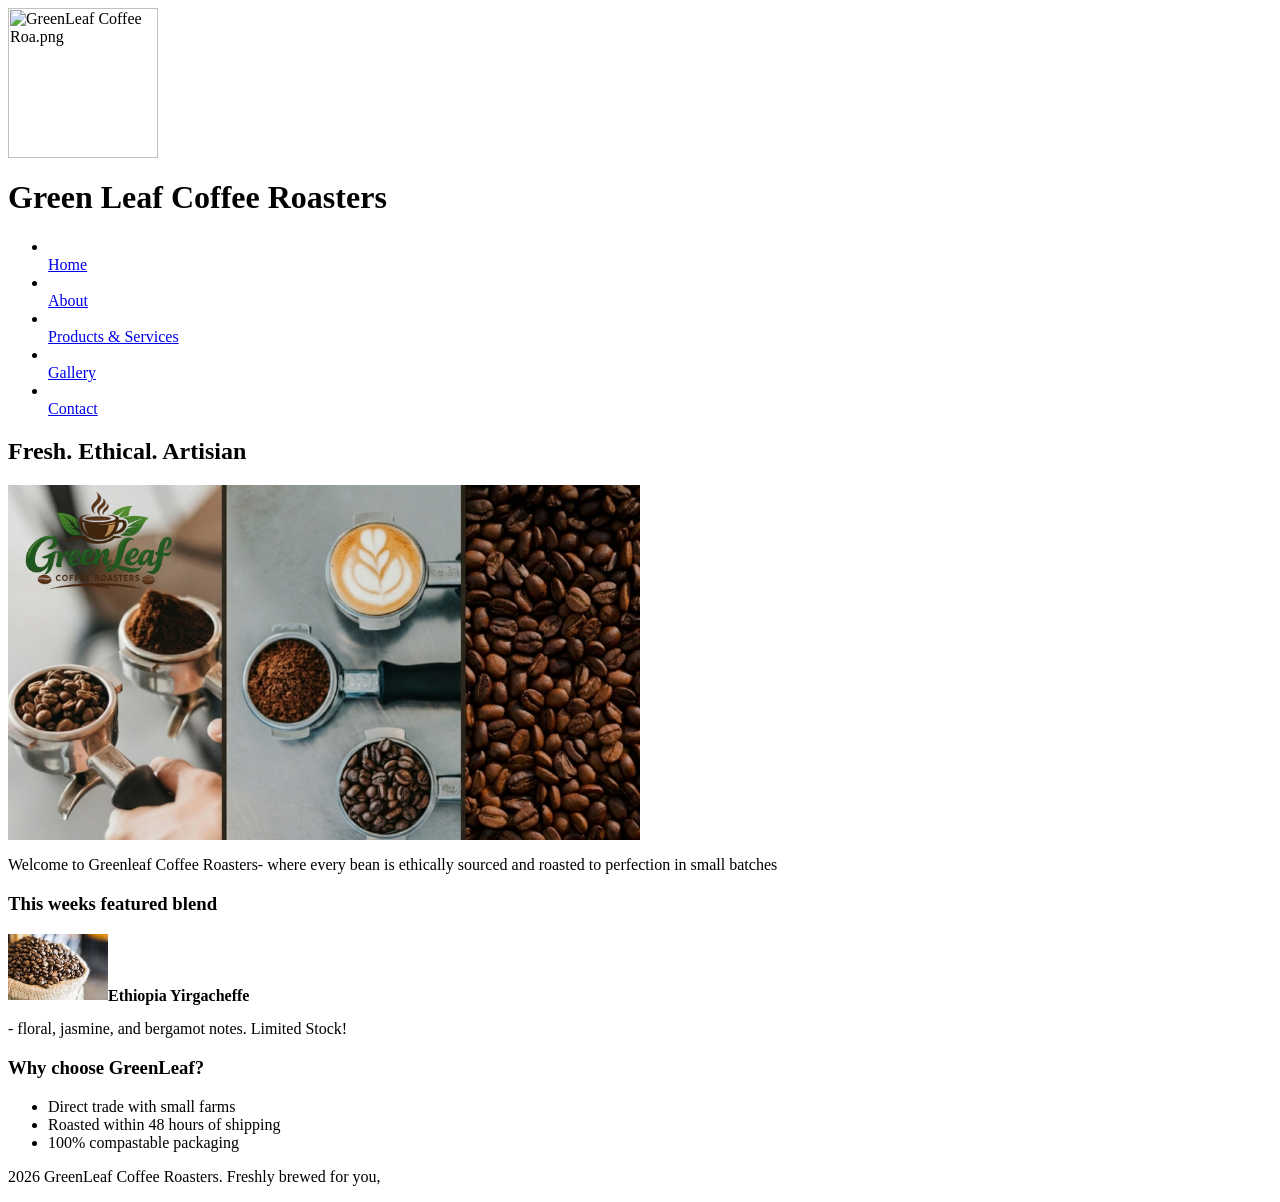
==== commit 6fa8f23a: "Initial commit - GreenLeaf website files" ====
--- a/index.html
+++ b/index.html
@@ -1,25 +1,61 @@
-<!DOCTYPE html>
-<html lang="en">
-  <head>
-    <meta charset="UTF-8" />
-    <meta name="viewport" content="width=device-width, initial-scale=1.0" />
-    <title>antagonist-flyer-flux</title>
-    <meta name="description" content="Lovable Generated Project" />
-    <meta name="author" content="Lovable" />
 
-    <meta property="og:title" content="antagonist-flyer-flux" />
-    <meta property="og:description" content="Lovable Generated Project" />
-    <meta property="og:type" content="website" />
-    <meta property="og:image" content="" />
+<html>
+<head>
+    <meta charset="UTF-8">
+    <meta name="viewport" content="width=device-width, initial-scale=1.0">
+    <title>GreenLeaf Coffee Roasters | Home</title>
+</title>
+</head>
+<body>
+    <header>
+        <img src="screenshotiwed.png" alt="GreenLeaf Coffee Roa.png" width="150">
 
-    <meta name="twitter:card" content="summary_large_image" />
-    <meta name="twitter:site" content="@lovable_dev" />
-    <meta name="twitter:image" content="" />
-    <script type="module" crossorigin src="/assets/index-ucfpV8ao.js"></script>
-    <link rel="stylesheet" crossorigin href="/assets/index-DPMzy6Kc.css">
-  </head>
+        <h1>Green Leaf Coffee Roasters</h1>
+    </header>
+    <nav> 
+        <ul> 
+            <li></li><a href="index.html">Home</a></li>
+            <li></li><a href="about.html">About</a></li>
+            <li></li><a href="products_services.html">Products & Services</a></li>
+            <li></li><a href="gallery.html">Gallery</a></li>
+            <li></li><a href="contact.html">Contact</a></li>
+        
+        </ul>
+    </nav>
 
-  <body>
-    <div id="root"></div>
-  </body>
+    <main> 
+        <section>
+            <h2>Fresh. Ethical. Artisian</h2>
+            <img src="Collagegreenleaf.jpg" alt="Freshly roasted coffee beans"
+            width="50%">
+
+            <p>Welcome to Greenleaf Coffee Roasters- where every bean is ethically
+                sourced and roasted to perfection in small batches</p>
+        </section>
+        
+        <section>
+            <h3> This weeks featured blend</h3>
+            <img src="Coffee-beans-in-sack-582cd4c93df78c6f6a9f903a.jpg" alt="Ethiopian Yirgacheffe
+            Beans" width="100"
+
+            <p><strong>Ethiopia Yirgacheffe</strong></p> - floral, jasmine, and bergamot
+            notes. Limited Stock!</section>
+        </section>
+
+        <section>
+            <h3> Why choose GreenLeaf?</h3>
+            <ul>
+                <li>Direct trade with small farms</li>
+                <li>Roasted within 48 hours of shipping</li>
+                <li>100% compastable packaging</li>
+            </ul>
+        </section>
+
+    </main>
+
+<footer> 
+    <p>2026 GreenLeaf Coffee Roasters. Freshly brewed for you,</p>
+</footer>
+
+</body>
 </html>
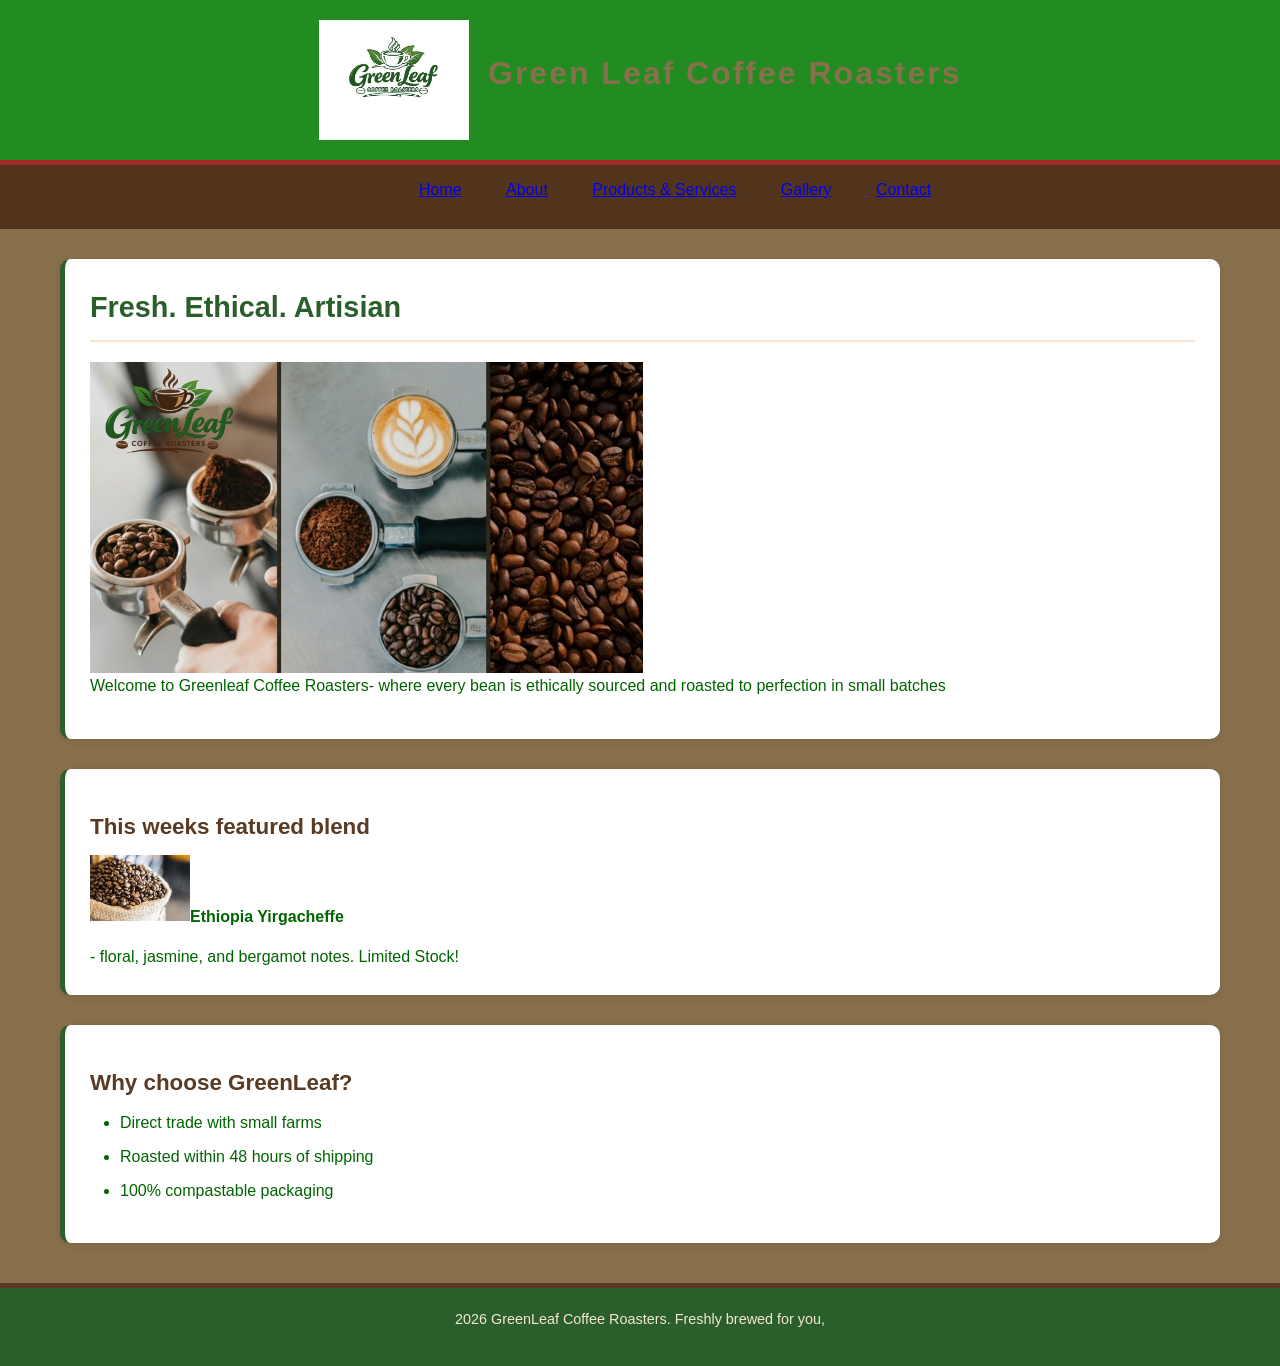
==== commit bde19daa: "Initial commit - iwed project" ====
--- a/index.html
+++ b/index.html
@@ -5,6 +5,7 @@
     <meta name="viewport" content="width=device-width, initial-scale=1.0">
     <title>GreenLeaf Coffee Roasters | Home</title>
 </title>
+ <link href="css/style.css" rel="stylesheet">
 </head>
 <body>
     <header>
--- a/css/style.css
+++ b/css/style.css
@@ -0,0 +1,244 @@
+body {
+    background-color: grey;
+}
+
+* {
+    margin: 0;
+    padding: 0;
+    box-sizing: border-box;
+}
+
+body{
+    font-family: 'Open Sans',Arial, Helvetica, sans-serif;
+    background-color: lch(49.02% 24.13 76.36);
+    color: darkgreen;
+    line-height: 1.6;
+}
+
+/**/
+header {
+    background-color: forestgreen;
+    color: lch(49.02% 24.13 76.36);
+    text-align: center;
+    padding: 20px 0;
+    border-bottom: 5px solid brown;
+}
+
+header img {
+    vertical-align: middle;
+    margin-right: 15px;
+}
+
+header h1 {
+    display: inline-block;
+    font-size: 2em;
+    letter-spacing: 2px;
+}
+
+/**/
+nav {
+    background-color: #52341d;
+    padding: 12px 0;
+    text-align: center;
+}
+
+
+nav ul {
+    list-style: none;
+}
+
+nav ul li {
+    display: inline;
+    margin: 0 20px;
+}
+
+nav ul li a {
+    color: #f5e6d3;
+    text-decoration: none;
+    padding: 8px 12px;
+    transition: all 0.3s ease;
+}
+
+
+
+/*Hover effect for links*/
+nav ul li a:hover {
+    background-color: #f5e6d3;
+    color: #2a5f2b;
+    border-radius: 5px;
+}
+
+
+/*Active page indicator*/
+nav ul li a [aria-current="page"] {
+    background-color: #f5e6d3;
+    color: #2a5f2b;
+    border-radius: 5px;
+}
+
+/*Main Content Layout*/
+main {
+    max-width: 1200px;
+    margin: 30px auto; /*Centers the main content*/
+    padding: 0 20px;
+}
+
+/* Section stylying-creates white cards for content*/
+section, article {
+    background-color: #ffffff;
+    margin-bottom: 30px;
+    padding: 25px;
+    border-radius: 10px;
+    box-shadow: 0 2px 8px rgba(0,0,0,0.1);
+    border-left: 5px solid #2c5f2d;
+}
+
+/* Gallery Layout */
+section.gallery {
+    display: flex;
+    flex-wrap: wrap;
+    justify-content: center;
+    gap: 20px;
+}
+
+section.gallery h2 {
+    width: 100%;
+    text-align: center;
+}
+
+section.gallery figure {
+    margin: 0;
+    flex: 0 0 auto;
+}
+
+
+
+h1 {
+    font-family: 'Poppins', 'Arial', sans-serif;
+    font-size: 2.2em;
+    font-weight: 700;
+}
+
+h2 {
+    font-family: 'poppins', 'Arial',sans-serif;
+    color: #2a5f2b ;
+    font-size: 1.8em;
+    margin-bottom: 20px;
+    padding-bottom: 10px;
+    border-bottom: 2px solid #f5e6d3;
+}
+
+h3 {
+    font-family: 'Poppins', 'Arial', sans-serif;
+    color: #5a3a22;
+    font-size: 1.4em;
+    margin: 15px 0 10px 0;
+}
+
+P {
+    margin-bottom: 15px;
+    font-size: 1em;
+}
+
+
+ul, ol {
+    margin-left: 30px;
+    margin-bottom: 15px;
+}
+
+li {
+    margin-bottom: 8px;
+}
+
+
+
+table {
+    width: 100%;
+    border-collapse: collapse;
+    margin: 20px 0;
+    background-color: #ffffff;
+}
+
+
+th, td {
+    border: 1px solid #d4c4a8;
+    padding: 12px;
+    text-align: left;
+}
+
+th {
+    background-color:#2a5f2b;
+    color: white;
+    font-weight: bold;
+}
+
+td {
+    background-color: #ffffff;
+}
+
+caption {
+    font-weight: bold;
+    margin-bottom: 10px;
+    color: #2a5f2b;
+}
+
+
+figure {
+    display: inline-block;
+    margin: 10px;
+    text-align: center;
+    background-color: #ffffff;
+    padding: 10px;
+    border-radius: 8px;
+    box-shadow: 0 2px 5px rgba(0,0,0,0.1);
+}
+
+figure img {
+    border-radius: 5px;
+}
+
+figcaption {
+    font-size: 0.85em;
+    color: #5a3a22;
+    margin-top: 8px;
+    font-style: italic;
+}
+
+
+iframe {
+    display: block;
+    margin: 20px auto;
+    max-width: 100%;
+    border-radius: 8px;
+}
+
+
+
+address {
+    font-style: normal;
+    background-color: #ffffff;
+    padding: 20px;
+    border-radius: 8px;
+    line-height: 2;
+}
+
+address a {
+    color: #2a5f2b;
+    text-decoration: none;
+}
+
+
+address a:hover {
+    text-decoration: underline;
+}
+
+
+footer {
+    background-color: #2a5f2b;
+    color: #f5e6d3;
+    text-align: center;
+    padding: 20px;
+    margin-top: 40px;
+    font-size: 0.9em;
+    border-top: 5px solid #5a3a22;
+}
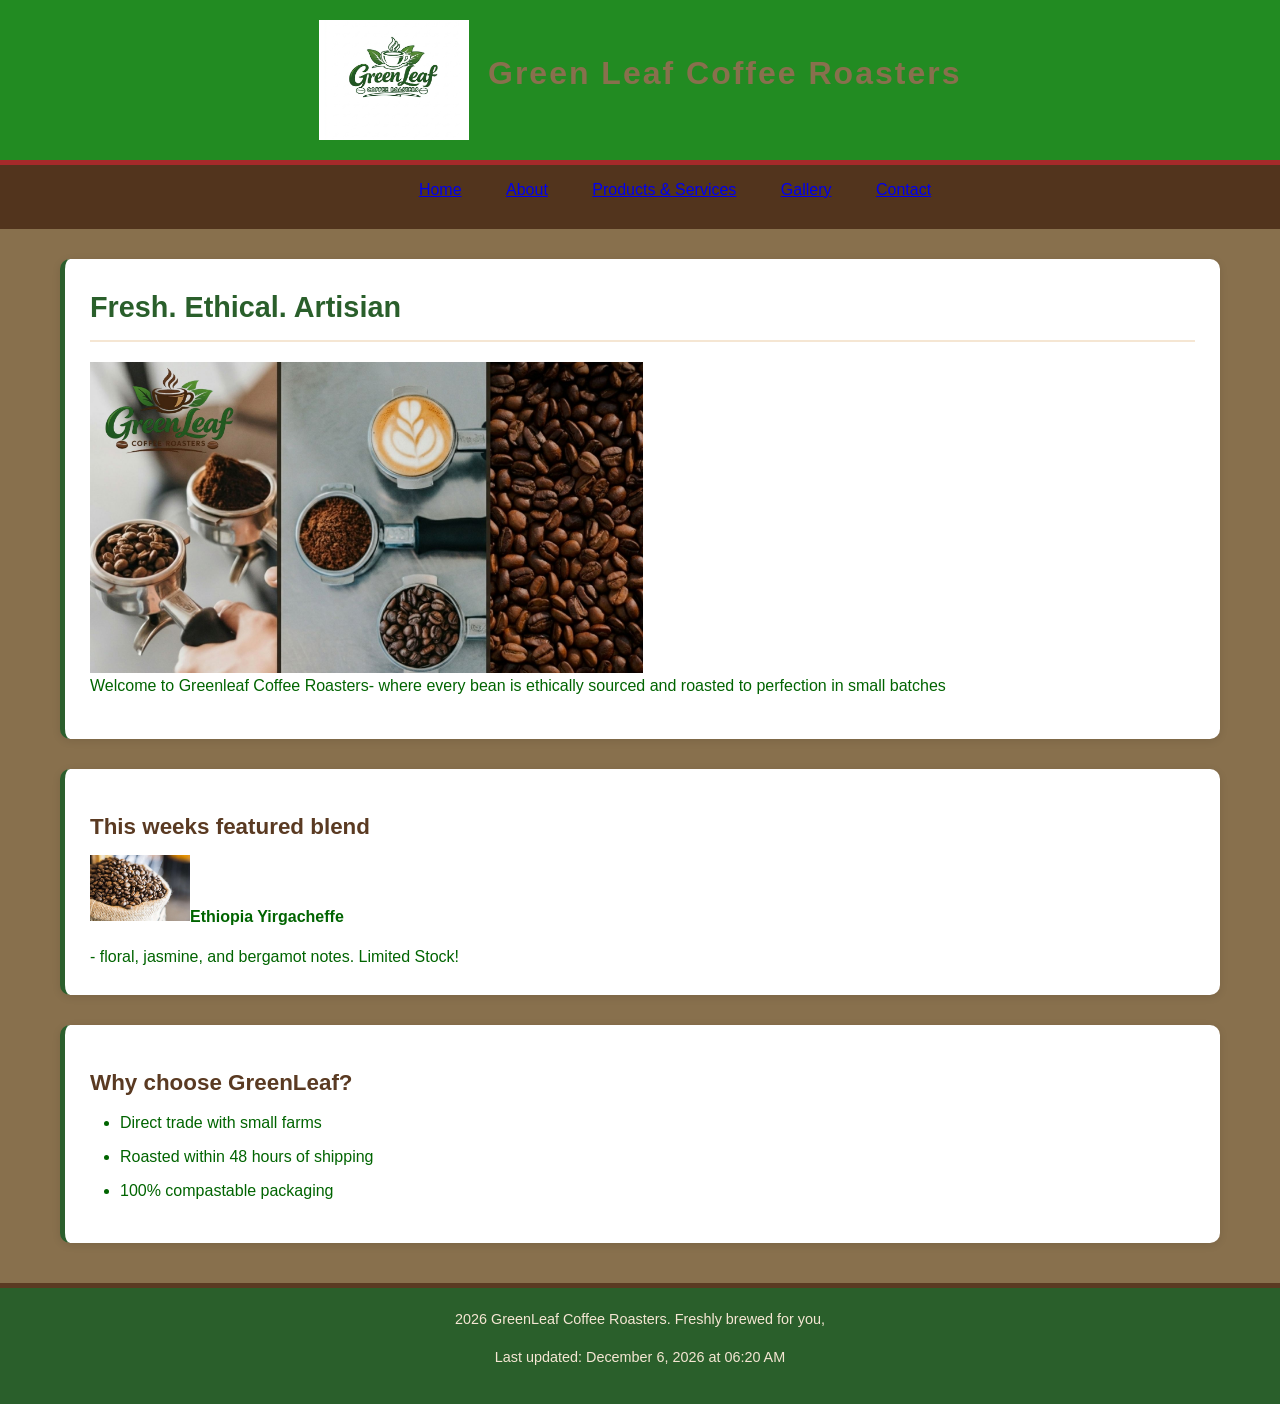
==== commit abefff69: "feat: add last updated datetime to all site pages Add a footer paragraph and accompanying loading sc" ====
--- a/index.html
+++ b/index.html
@@ -56,7 +56,23 @@
 
 <footer> 
     <p>2026 GreenLeaf Coffee Roasters. Freshly brewed for you,</p>
+    <p id="lastUpdated"></p>
 </footer>
+
+<script>
+function displayDateTime() {
+    const now = new Date();
+    const dateOptions = { year: 'numeric', month: 'long', day: 'numeric' };
+    const timeOptions = { hour: '2-digit', minute: '2-digit', hour12: true };
+    
+    const dateString = now.toLocaleDateString('en-US', dateOptions);
+    const timeString = now.toLocaleTimeString('en-US', timeOptions);
+    
+    document.getElementById('lastUpdated').textContent = `Last updated: ${dateString} at ${timeString}`;
+}
+
+window.onload = displayDateTime;
+</script>
 
 </body>
 </html>
